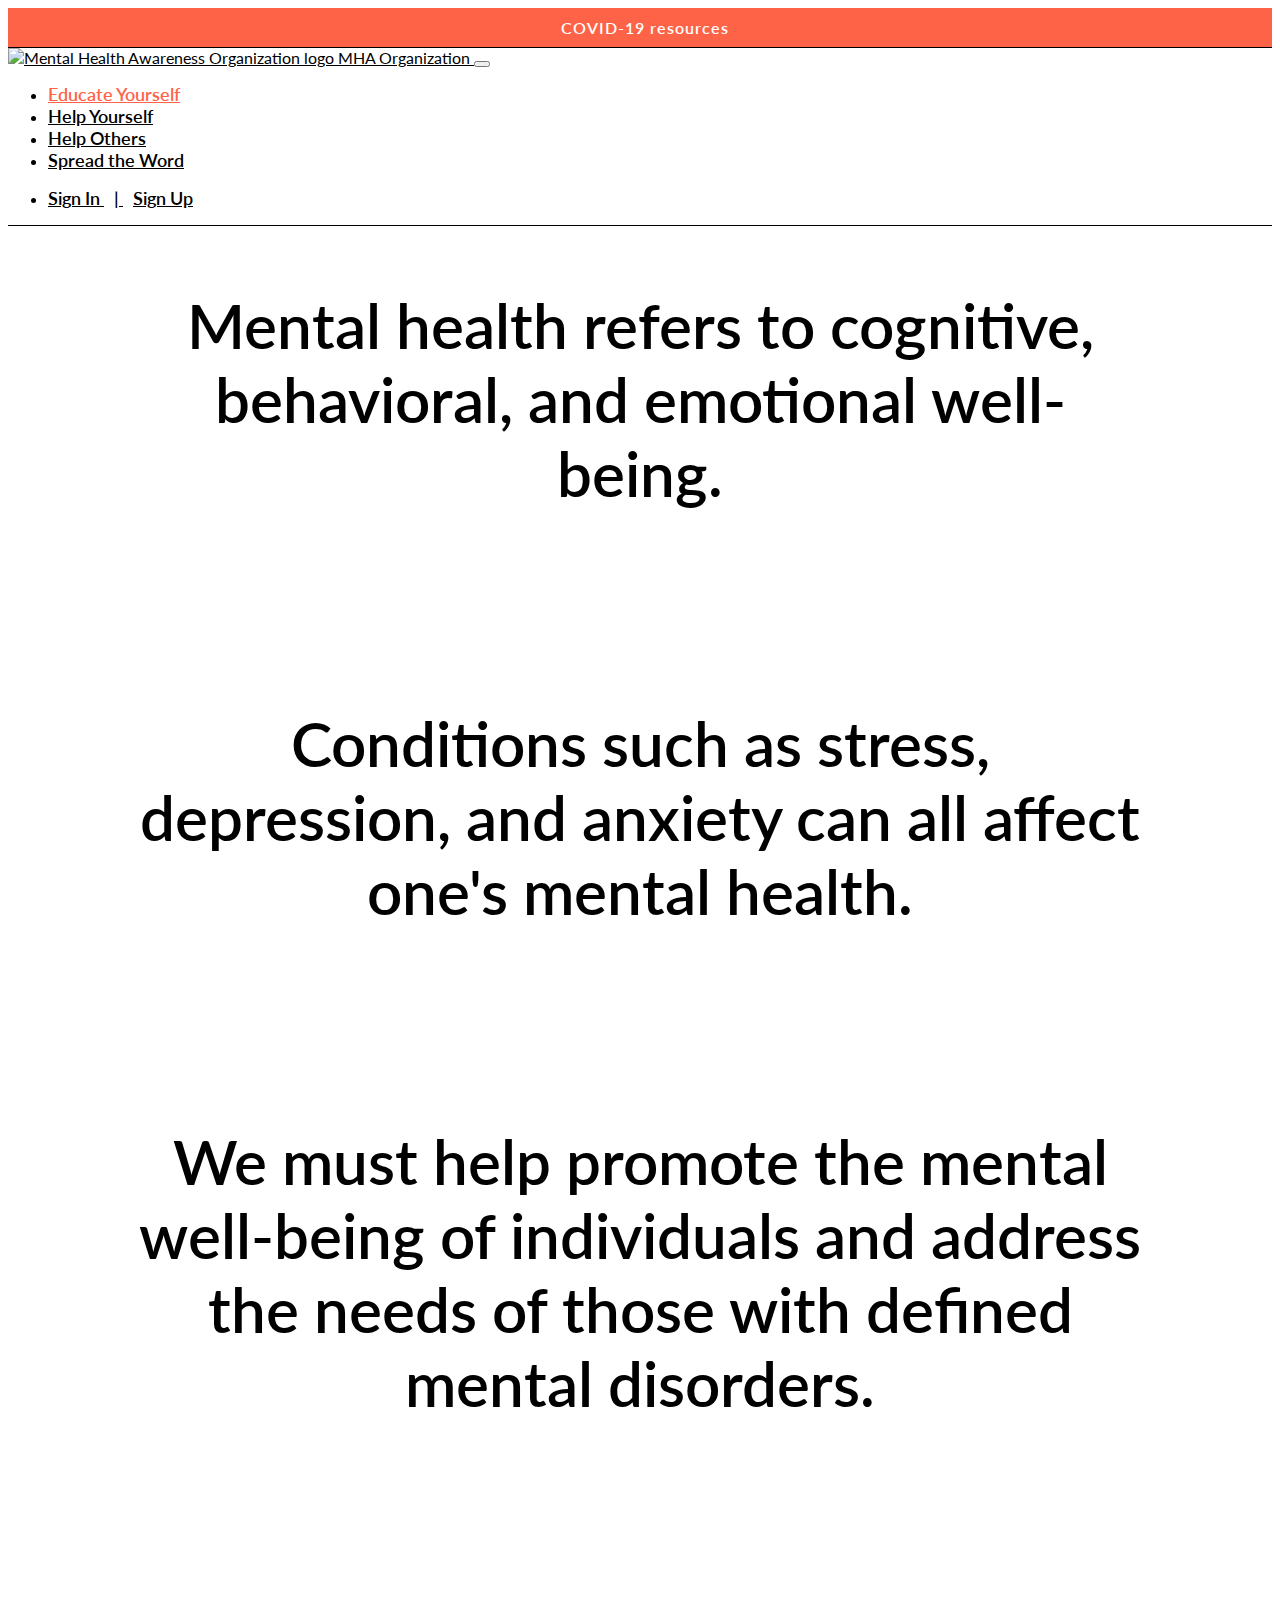
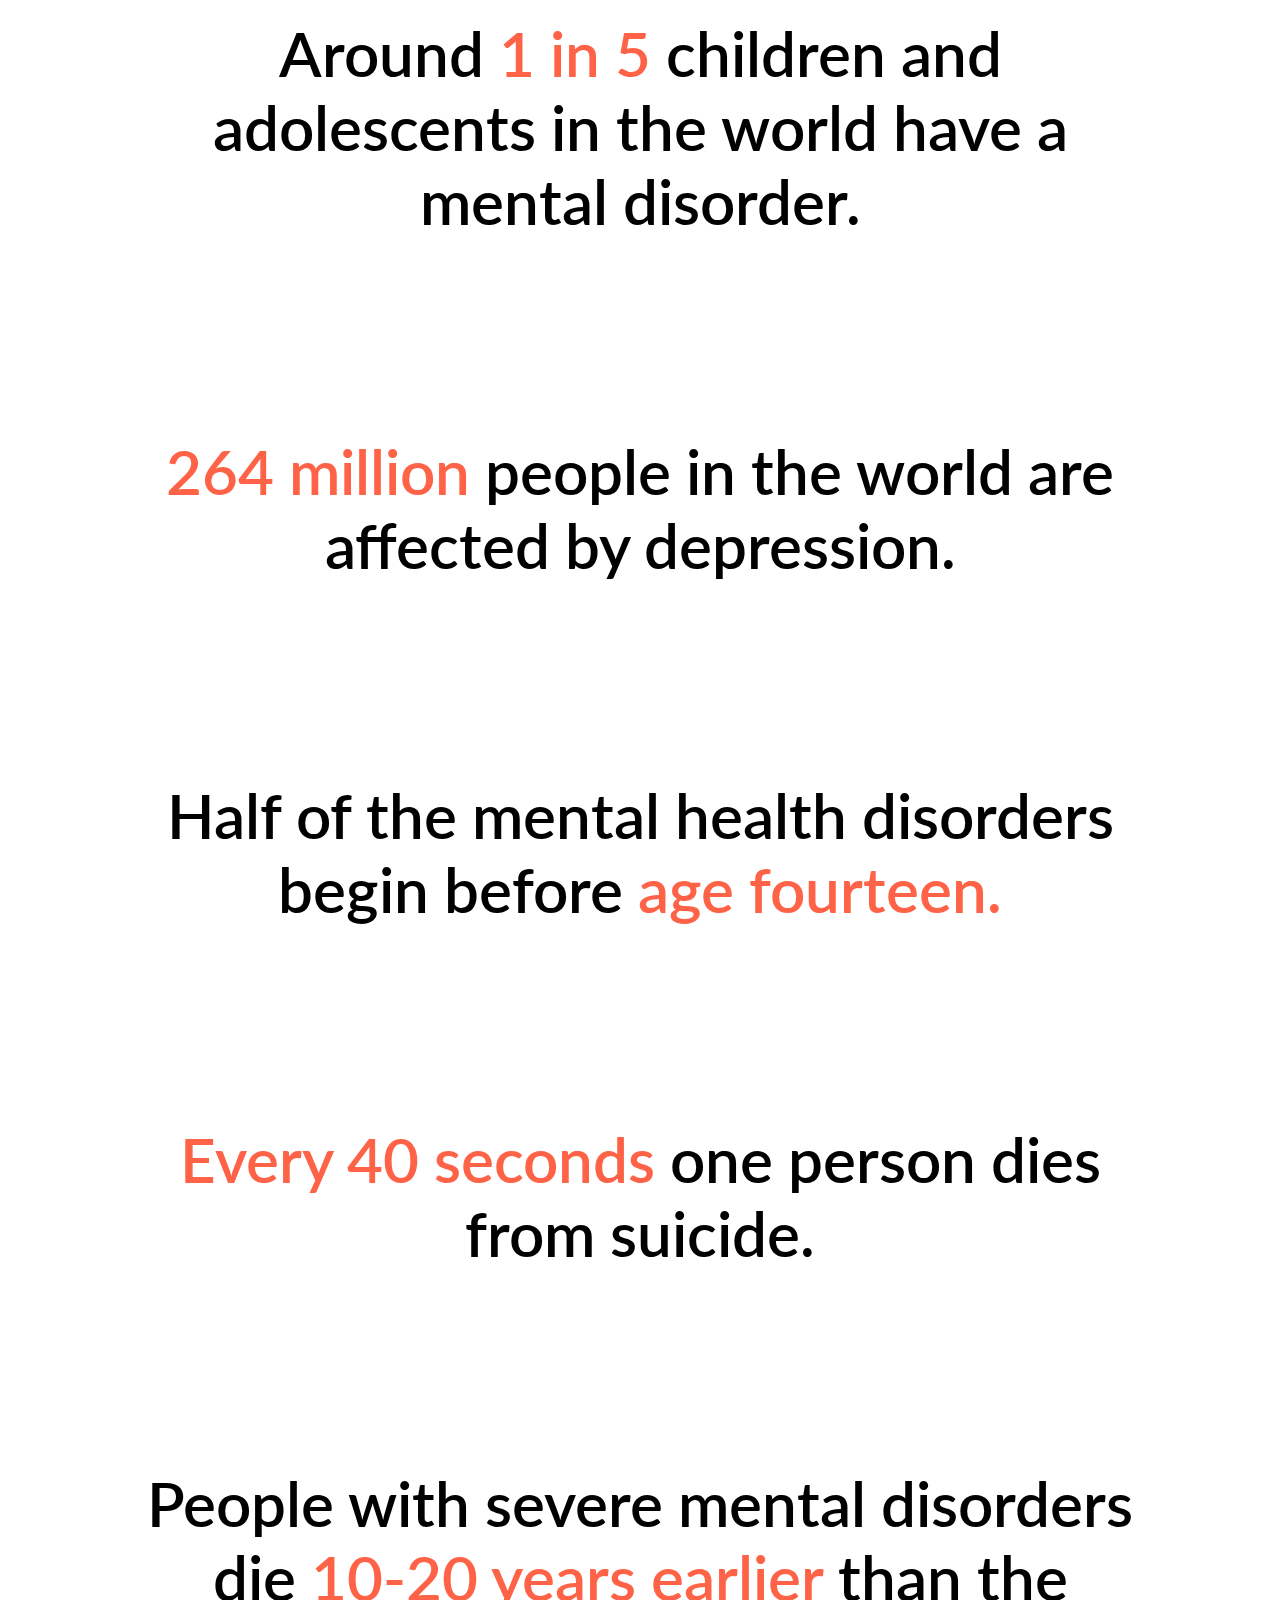
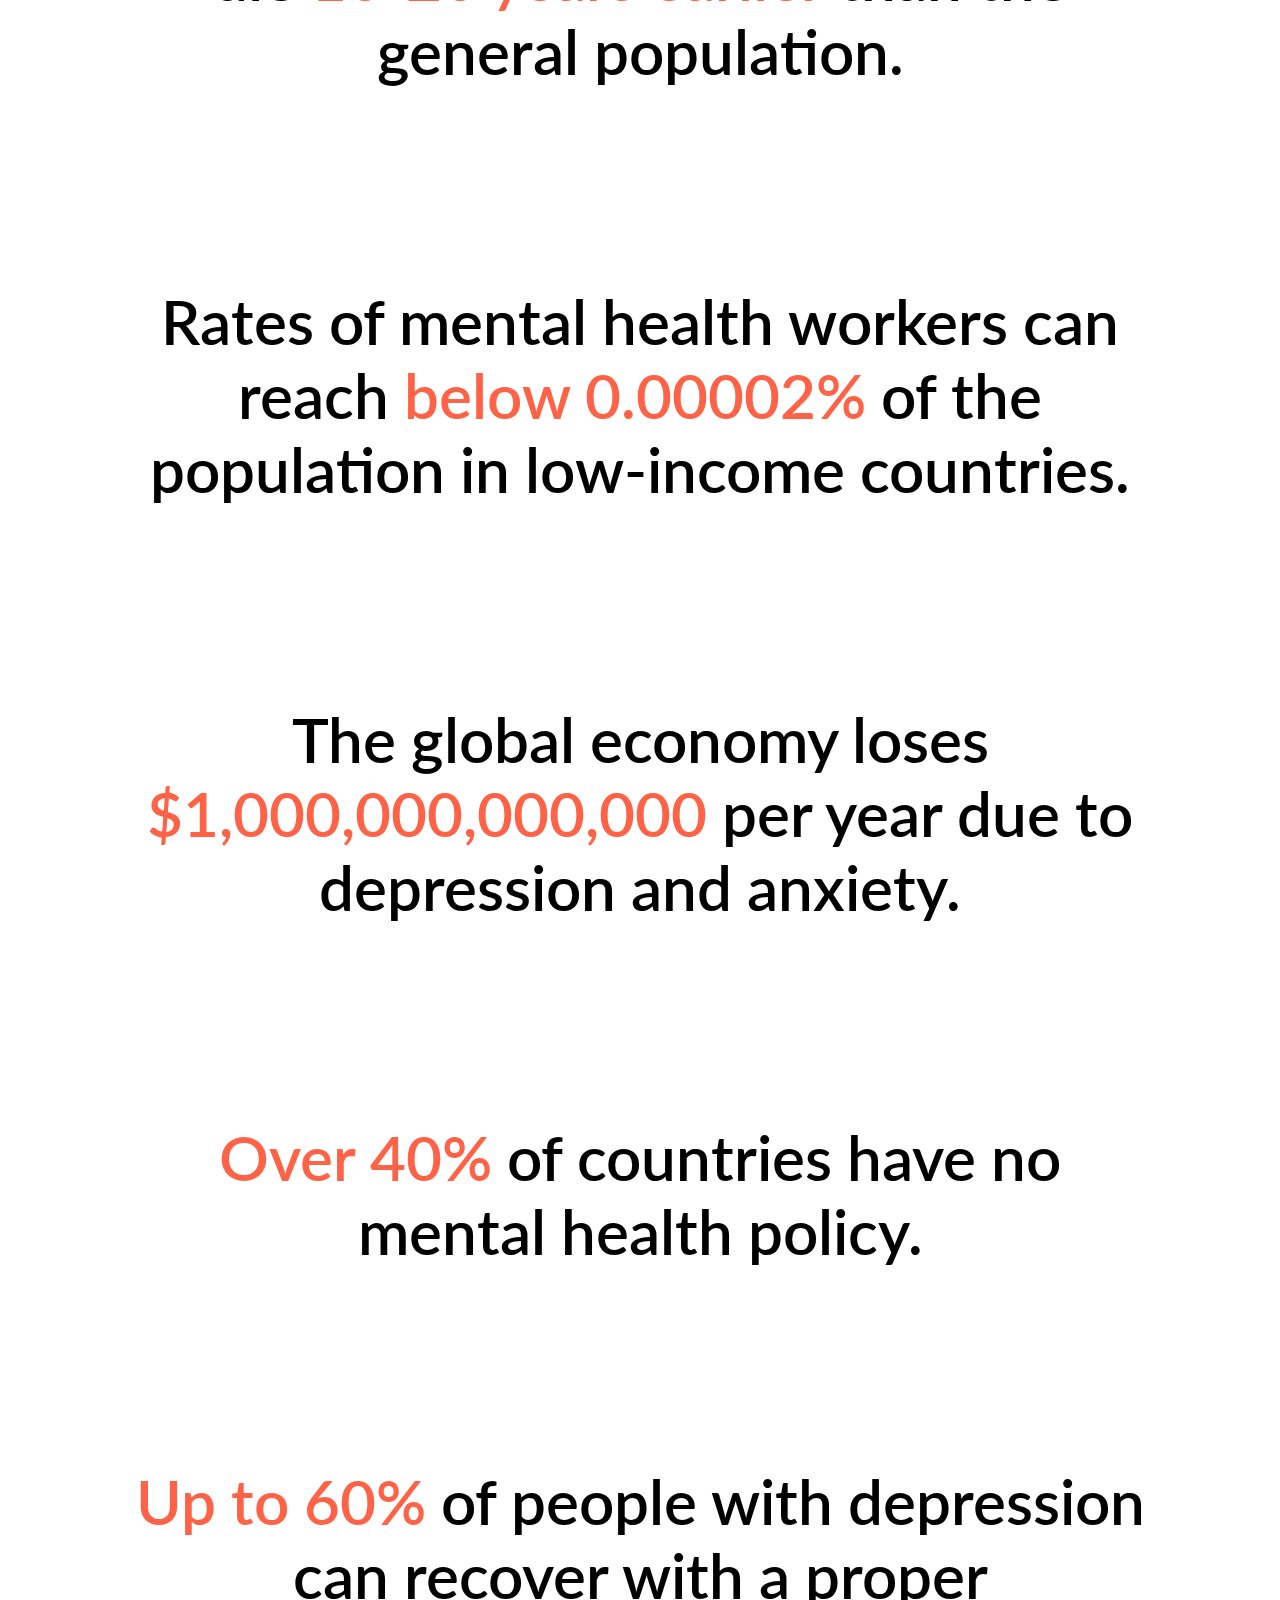
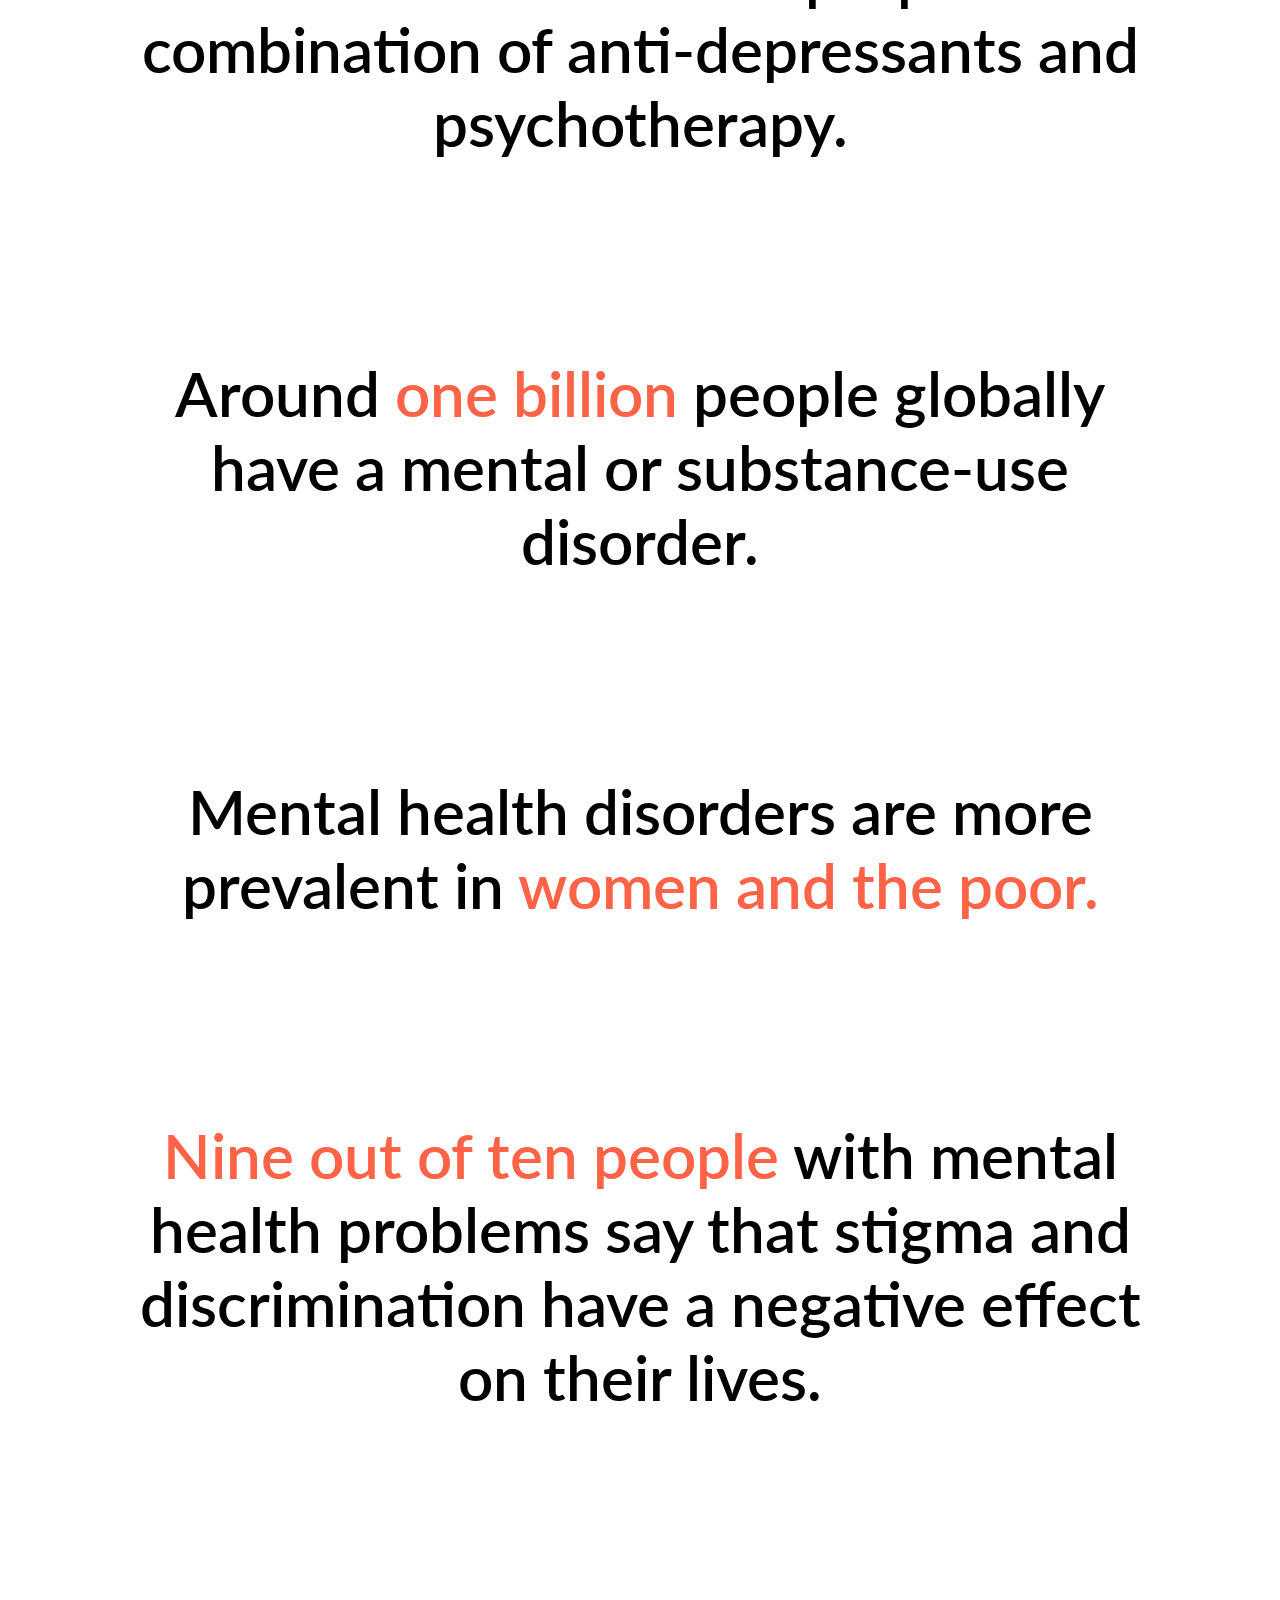
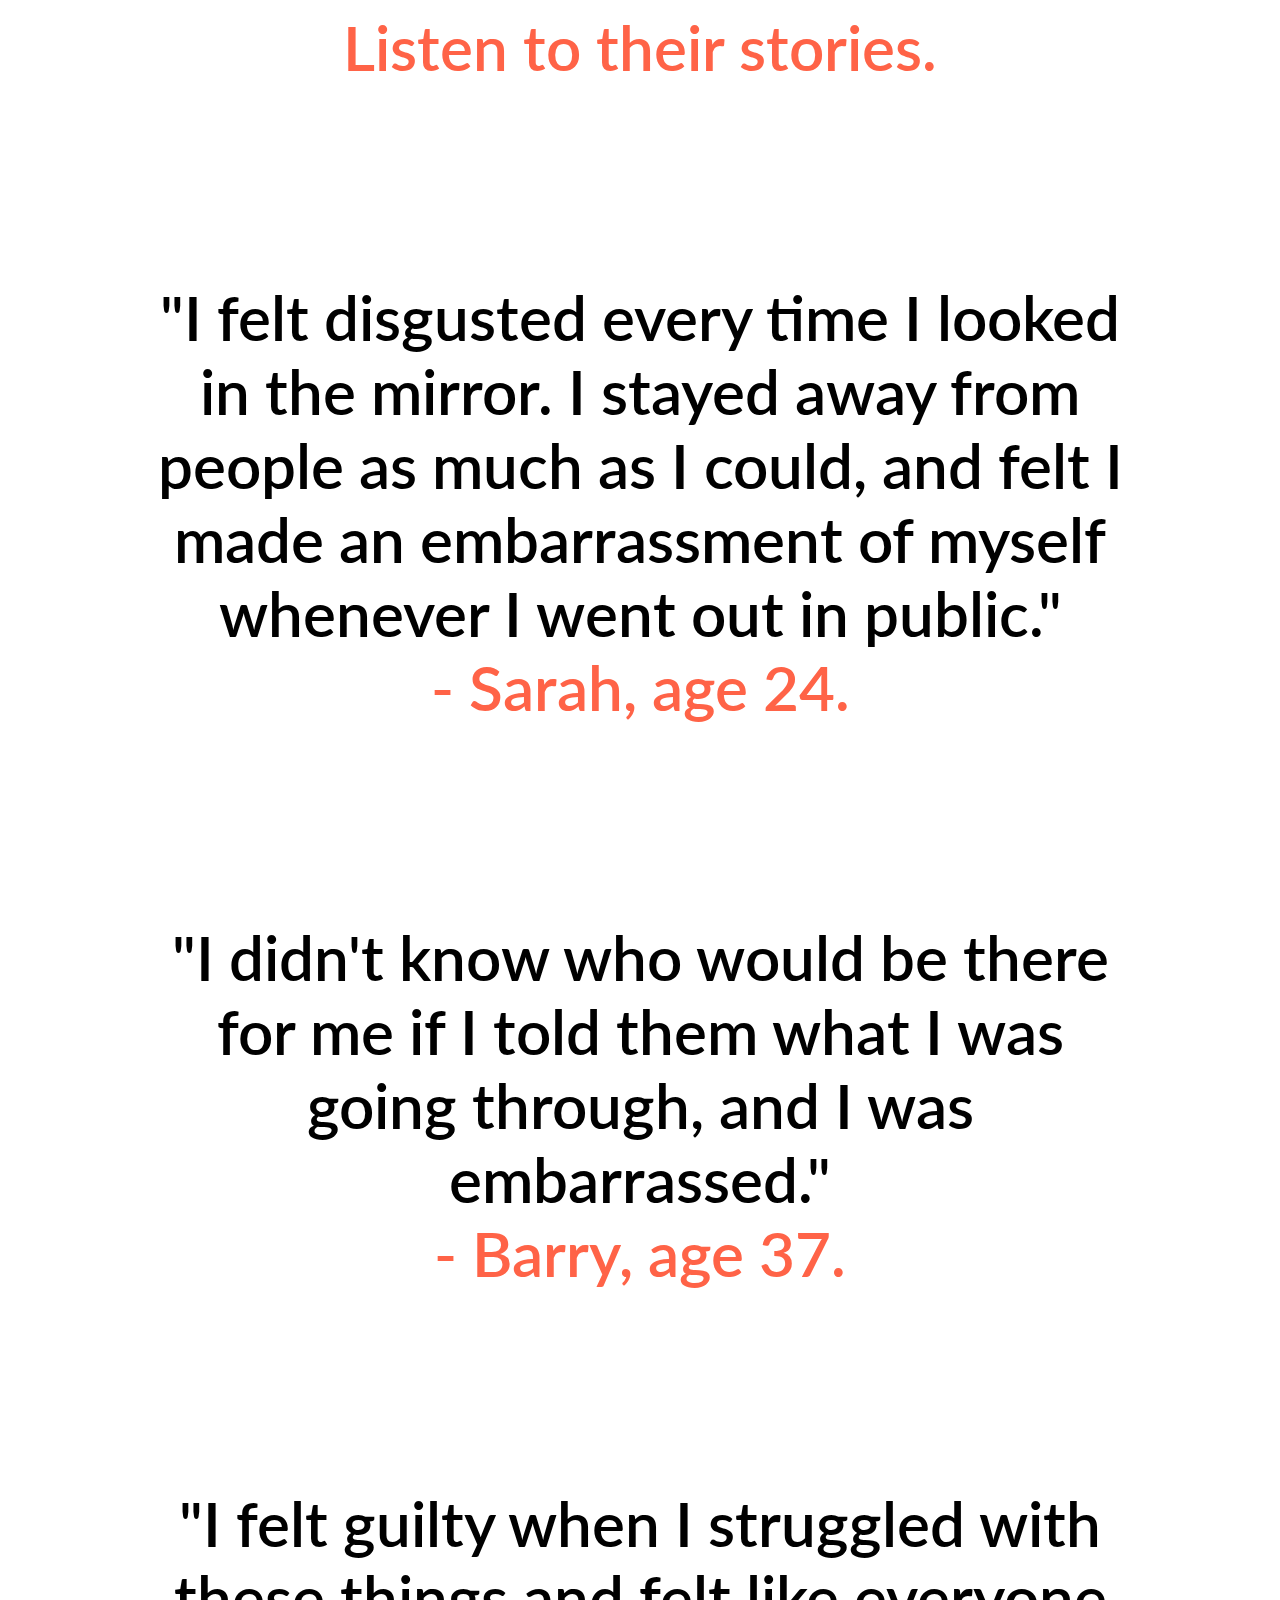
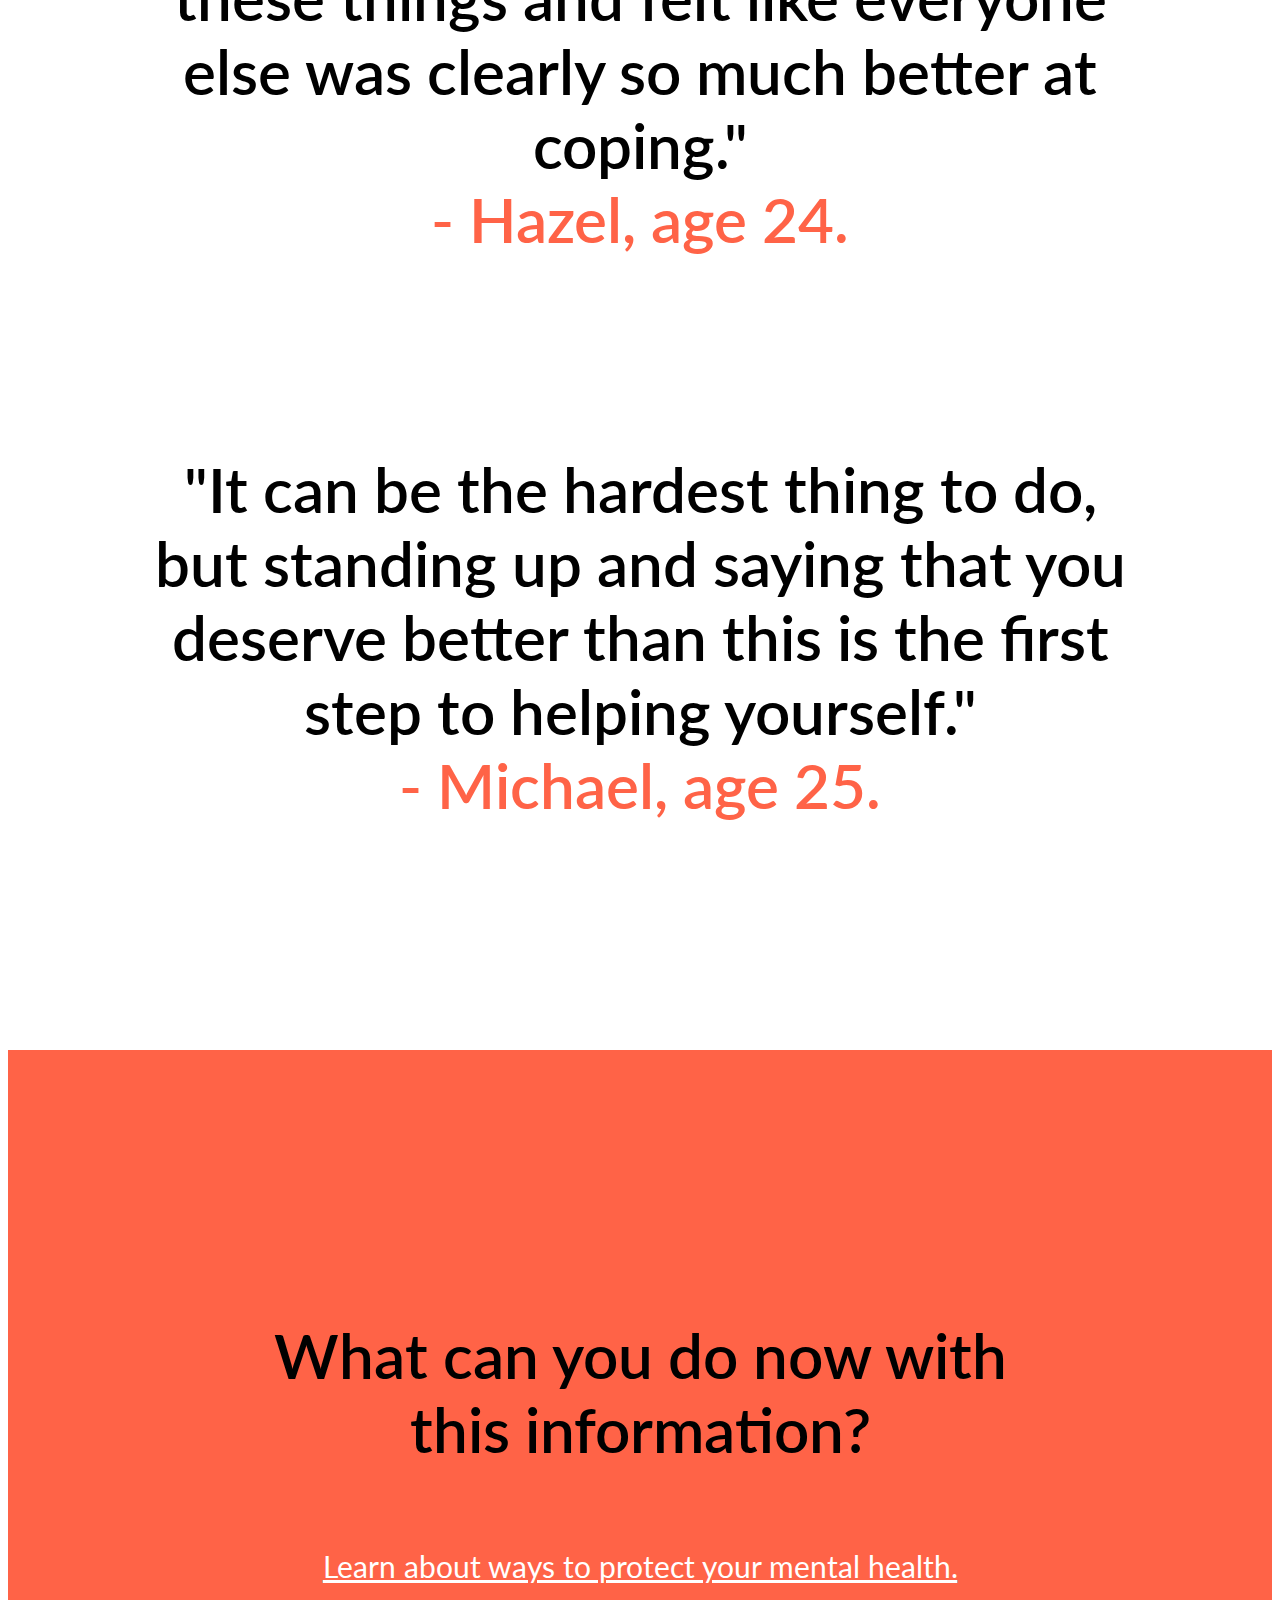
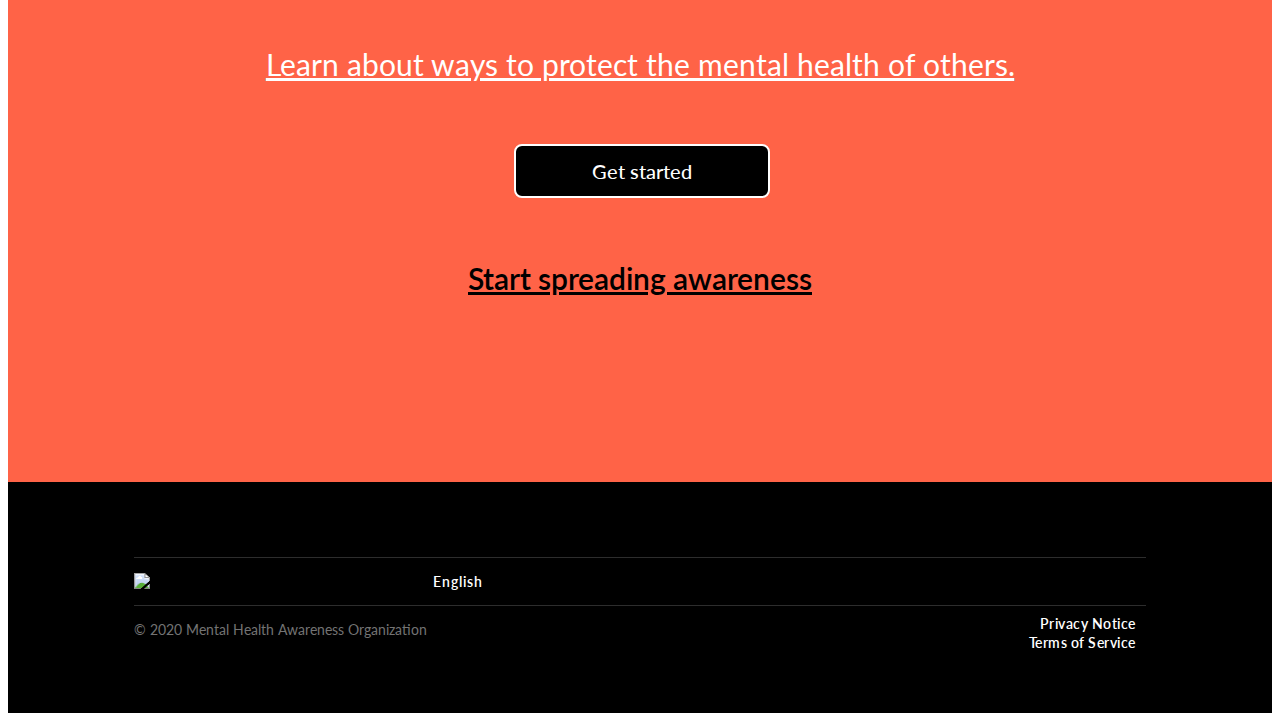
==== educate-yourself.html @ a2188a65 "make the links more recognizable on all .html pages" ====
<!DOCTYPE html>
<html lang="en">
<head>
    <meta charset="UTF-8">
    <meta name="description" content="The Mental Health Awareness Organization (MHA Org) helps spread awareness and shed light to different mental health problems, the various ways to cope with them, how to help others who might be struggling, and how to spread awareness yourself.">
    <meta name="keywords" content="Mental, Health, Awareness, Help, Depression, Anxiety, PTSD">
    <meta name="author" content="Madyar Kozhakhmetov">
    <meta name="viewport" content="width=device-width, initial-scale=1.0">
    <!-- FontAwesome link below -->
    <script src="https://use.fontawesome.com/5d5a7b196b.js"></script>
    <!-- Google Fonts link below -->
    <link rel="preconnect" href="https://fonts.gstatic.com">
    <link href="https://fonts.googleapis.com/css2?family=Lato:ital,wght@0,100;0,300;0,400;0,700;0,900;1,100;1,300;1,400;1,700;1,900&display=swap" rel="stylesheet"> 
    <!-- Bootstrap link below -->
    <link rel="stylesheet" href="https://cdn.jsdelivr.net/npm/bootstrap@4.5.3/dist/css/bootstrap.min.css" integrity="sha384-TX8t27EcRE3e/ihU7zmQxVncDAy5uIKz4rEkgIXeMed4M0jlfIDPvg6uqKI2xXr2" crossorigin="anonymous">
    <!-- CSS link below -->
    <link rel="stylesheet" href="assets/css/style.css">
    <!-- Favicon link below -->
    <link rel="shortcut icon" href="assets/favicon/favicon.ico" type="image/x-icon">
    <title>MHA Educate Yourself</title>
    <style> /* Styles that would not work in the external CSS but would on the internal CSS */
        nav {
            border-bottom: 1px solid #000000;
        }
        .mha-nav {
            color: #000000 !important;
            font-weight: 600 !important;
            font-family: 'Lato', sans-serif !important;
            font-size: 18px !important;
        }
        .mha-nav:hover, .mha-nav:hover span {
            color: #FF6347 !important;
        } 

        .mha-active {
            color: #FF6347 !important;
        }

        a.mha-active:hover {
            color: #FF4500 !important;
        }
        
        #mha-navbar-right-space {
            padding-left: 10px !important;
            padding-right: 10px !important;
        }
        .mha-link {
            text-decoration: none !important;
        }
    </style>
</head>
<body>
    <header>
        <aside>
            <div id="covid-19-awareness">
                <a href="https://www.who.int/emergencies/diseases/novel-coronavirus-2019" target="_blank" class="mha-link">
                <i class="fa fa-info-circle"></i>COVID-19 resources</a>
            </div>
        </aside>
        <nav class="navbar navbar-expand-lg my-0 navbar-light"> <!-- navbar uses bootstrap code -->
        <div class="container-fluid"> 
            <a class="navbar-brand" href="index.html">
                <img src="assets/images/hugging.png" width="33" height="33" class="d-inline-block align-top" alt="Mental Health Awareness Organization logo" loading="lazy">
                MHA Organization
            </a>
            <button class="navbar-toggler" type="button" data-toggle="collapse" data-target="#navbarToggler" aria-controls="navbarToggler" aria-expanded="false" aria-label="Toggle navigation">
                <span class="navbar-toggler-icon"></span>
            </button>
            <div class="collapse navbar-collapse" id="navbarToggler">
                <ul class="nav navbar-nav mx-auto">
                    <li><a class="nav-link mha-nav active mha-active" href="educate-yourself.html">Educate Yourself</a></li>
                    <li><a class="nav-link mha-nav" href="help-yourself.html">Help Yourself</a></li>
                    <li><a class="nav-link mha-nav" href="help-others.html">Help Others</a></li>
                    <li><a class="nav-link mha-nav" href="spread-the-word.html">Spread the Word</a></li> 
                </ul>
                <ul class="nav navbar-nav navbar-right">
                    <li><a class="nav-link mha-nav" href="sign-in.html">Sign In <span id="mha-navbar-right-space"> | </span> Sign Up</a></li>
                </ul>
            </div>
        </div>
        </nav>
    </header>
    
    <section class="educate-yourself-statistics">
        <div class="statistics">
            <div>Mental health refers to cognitive, behavioral, and emotional well-being.</div>
            <div>Conditions such as stress, depression, and anxiety can all affect one's mental health.</div>
            <div>We must help promote the mental well-being of individuals and address the needs of those with defined mental disorders.</div>
            <div>Around <span>1 in 5</span> children and adolescents in the world have a mental disorder.</div>
            <div><span>264 million</span> people in the world are affected by depression.</div>
            <div>Half of the mental health disorders begin before <span>age fourteen.</span></div>
            <div><span>Every 40 seconds</span> one person dies from suicide.</div>
            <div>People with severe mental disorders die <span>10-20 years earlier</span> than the general population.</div>
            <div>Rates of mental health workers can reach <span>below 0.00002%</span> of the population in low-income countries.</div>
            <div>The global economy loses <span>$1,000,000,000,000</span> per year due to depression and anxiety.</div>
            <div><span>Over 40%</span> of countries have no mental health policy.</div>
            <div><span>Up to 60%</span> of people with depression can recover with a proper combination of anti-depressants and psychotherapy.</div>
            <div>Around <span>one billion</span> people globally have a mental or substance-use disorder.</div>
            <div>Mental health disorders are more prevalent in <span>women and the poor.</span></div>
            <div><span>Nine out of ten people</span> with mental health problems say that stigma and discrimination have a negative effect on their lives.</div>
            <div id="stories"><span>Listen to their stories.</span></div> <!-- the id is used to link viewers from the index.html section to this section of the page -->
            <div>"I felt disgusted every time I looked in the mirror. I stayed away from people as much as I could, and felt I made an embarrassment of myself whenever I went out in public."<br><span>- Sarah, age 24.</span></div>
            <div>"I didn't know who would be there for me if I told them what I was going through, and I was embarrassed."<br><span>- Barry, age 37.</span></div>
            <div>"I felt guilty when I struggled with these things and felt like everyone else was clearly so much better at coping."<br><span>- Hazel, age 24.</span></div>
            <div>"It can be the hardest thing to do, but standing up and saying that you deserve better than this is the first step to helping yourself."<br><span>- Michael, age 25.</span></div>
        </div>
    </section>

    <section class="educate-yourself-call-to-action">
        <div class="textual-info">
            <h1>What can you do now with this information?</h1>
            <a href="help-yourself.html"><p>Learn about ways to protect your mental health.</p></a>
            <a href="help-others.html"><p>Learn about ways to protect the mental health of others.</p></a>
        </div>
        <div class="mha-get-started">
            <a href="sign-up.html"><div class="get-started-button">Get started</div></a>
            <a href="spread-the-word.html" class="start-spreading-awareness">Start spreading awareness</a>
        </div>
    </section>

    <footer>
        <div class="black-background"></div>
        <div class="top-footer">
            <div class="top-left">
                <img src="assets/images/us-flag.png" id="flag" alt="Flag of the United States of America.">
                English
            </div>
            <div class="top-right">
                <a href="https://twitter.com/" target="_blank"><i class="fa fa-twitter"></i></a>
                <a href="https://www.facebook.com/" target="_blank"><i class="fa fa-facebook-f"></i></a>
                <a href="https://www.instagram.com/" target="_blank"><i class="fa fa-instagram"></i></a>
            </div>
        </div>
        <div class="bottom-footer">
            <div class="bottom-left">
                © 2020 Mental Health Awareness Organization
            </div>
            <div class="bottom-right">
                <span>Privacy Notice</span><br>
                <span>Terms of Service</span>
            </div>
        </div>
    </footer>

    <!-- Bootstrap Javascript bundle -->
    <script src="https://code.jquery.com/jquery-3.5.1.slim.min.js" integrity="sha384-DfXdz2htPH0lsSSs5nCTpuj/zy4C+OGpamoFVy38MVBnE+IbbVYUew+OrCXaRkfj" crossorigin="anonymous"></script>
    <script src="https://cdn.jsdelivr.net/npm/bootstrap@4.5.3/dist/js/bootstrap.bundle.min.js" integrity="sha384-ho+j7jyWK8fNQe+A12Hb8AhRq26LrZ/JpcUGGOn+Y7RsweNrtN/tE3MoK7ZeZDyx" crossorigin="anonymous"></script>
</body>
</html>
---- assets/css/style.css ----
/* All pages */
* {
    color: 	#000000;
    font-family: 'Lato', sans-serif;
}

#covid-19-awareness, #covid-19-awareness a, .fa-info-circle {
    background-color: #FF6347;
    color: white;
    text-align: center;
    font-weight: 600;
    letter-spacing: 1px;
}

.fa-info-circle {
    margin-right: 10px; /* to ensure space for aesthetics */
}

#covid-19-awareness {
    position: relative;
    padding-top: 10px;
    padding-bottom: 10px;
    border-bottom: 1px solid #000000;
}

.mha-get-started {
    margin-top: 62px;
    text-align: center;
    margin-bottom: 40px; 
}

.get-started-button {
    font-size: 20px;
    font-weight: 500;
    color: #ffffff;
    background-color: #FF6347;
    border: 1px solid #000000;
    border-radius: 8px;
    width: 100%;
    padding: 13px 0px; /* chosen by guess-work, not purely consistent with other numbers */
    margin-left: auto;
    margin-right: auto;
    margin-bottom: 40px;
}

.get-started-button:hover {
    background-color: #FF4500;
    font-weight: 500;
}

.mha-get-started a:first-child {
    width: 20%;
    display: block;
    margin-left: auto;
    margin-right: auto;
}

.mha-get-started a:hover {
    text-decoration: none;
    color: #FF6347;
}

.start-spreading-awareness {
    color: #FF6347;
    font-size: 24px; /* bigger size than the call out to grasp the viewer's attention */
    font-weight: 500;
}

.full-size-image {
    width: 100%;
    height: auto;
    top: 0;
    left: 0;
}

.mha-heading {
    font-size: 32px;
    font-weight: 600;
    padding-bottom: 20px;
}

.mha-paragraph {
    font-size: 20px;
    font-weight: 400;
    padding-bottom: 20px;
}

.black-background { 
    height: 75px;
    background-color: #000000;
    width: 100%;
}

footer {
    background-color: #000000;
}

footer div {
    background-color: #000000;
    color: #ffffff;
}

.top-footer, .bottom-footer {
    width: 80%;
    margin-left: auto;
    margin-right: auto;
    background-color: #000000;
}

.top-footer {
    padding-top: 15px;
    border-top: 1px solid rgba(128,128,128,0.35);
    border-bottom: 1px solid rgba(128,128,128,0.35);
    padding-bottom: 15px;
}

.bottom-footer {
    padding-top: 15px;
    padding-bottom: 75px;
}

.top-left .bottom-left {
    background-color: #000000;
    float: left;
}

.top-right, .bottom-right {
    background-color: #000000;
    float: right;
}

#flag {
    background-color: #000000;
    width: 40px;
    height: 40px;
    margin-right: 20px;
}

.top-left {
    background-color: #000000;
    font-size: 14px;
    font-weight: 600;
    letter-spacing: 1px;
}

.top-right {
    margin-top: -30px; /* adjusts the social media icons to be of correct y-position */
    background-color: #000000;
}

.top-right i {
    margin-right: 10px; /* done for aesthetic purposes */
    margin-left: 10px;
    background-color: #000000;
    font-size: 20px;
    color: #ffffff;
}

.bottom-left {
    background-color: #000000;
    color: #737373;
    font-size: 14px;
}

.bottom-right {
    background-color: #000000;
    text-align: right;
    margin-right: 10px;
    margin-top: -25px;
    letter-spacing: 0.5px;
}

.bottom-right span {
    color: #ffffff;
    text-align: right;
    font-size: 14px;
    font-weight: 600;
}

/* Extra small devices (phones) */
@media only screen and (max-width:717px) {
    .black-background {
        height: 50px;
    }
    .bottom-footer {
        padding-bottom: 30px;
    }
    .top-left, .bottom-left, .bottom-right span {
        font-size: 10px;
    }
    .top-right i {
        font-size: 14px;
    }
    .bottom-left, .bottom-right {
        float: none;
        text-align: center;
        margin-right: auto;
        margin-left: auto;
        display: block;
    }
    .bottom-left {
        margin-top: 15px;
    }
    .bottom-right {
        margin-top: 15px;
    }
}

/* Small devices (Tablets and landscape phones) */
@media only screen and (min-width:718px) and (max-width:992px) {
    .black-background {
        height: 50px; /* smaller height as the device is smaller */
    }
    .bottom-footer {
        padding-top: 20px; /* more seperation for aesthetic purposes */
    }
    .top-left, .bottom-left, .bottom-right span {
        font-size: 12px;
    }
    .top-right i {
        font-size: 16px;
    }
}

/* Large devices (Large desktops and laptops) */
@media only screen and (min-width: 1824px) {
    .top-footer, .bottom-footer {
        width: 75%; /* ensures that the footer elements are not too far apart */
    }
}

/* Home page */
.hero-text {
    font-size: 62px;
    margin-top: 62px;
    margin-bottom: 28px;
    text-align: center;
    font-weight: 600;
    text-decoration: none; /* needed to remove text decoration since they are links */
}

.hero-text div {
    margin-bottom: 40px;
}

.mha-hero-underline {
    border-bottom: 3px solid #000000;
}

.hero-text a {
    color: #000000;
}

.hero-text a:hover {
    color: #FF6347;
    text-decoration: none;
}

.hero-image-home {
    margin-top: 124px;
}

.hero-image {
    margin-left: auto;
    margin-right: auto;
    text-align: center;
    background: linear-gradient(#ffffff 50%, #030303 50%)
}

.hero-image img { 
    width: 85%;
    height: auto;
    border-radius: 5%;
    border: 1px solid #ffffff;
    /* specifications found in https://css-tricks.com/perfect-full-page-background-image/ but had to be altered 
    since the hero image is not a background image */
}

.content {
    padding-top: 50px;
    background-color: #030303;
    text-align: center;
}

.content h1, #message-summary {
    padding-top: 30px;
    margin-bottom: 30px;
    color: #ffffff;
    background-color: #030303;
}

.content h1 {
    font-size: 50px;
    padding-left: 50px;
    padding-right: 50px;
}

#message-summary {
    font-size: 26px;
    width: 70%;
    margin-left: auto;
    margin-right: auto;
}

#callout-hero-image {
    font-size: 30px;
    font-weight: 600;
    margin-left: auto;
    margin-right: auto;
    background-color: #030303;
    color: #FF6347;
    padding-bottom: 96px;
    margin-bottom: 128px;
}

.content a:hover {
    text-decoration: none;
}

.depression-home, .anxiety-home, .ptsd-home {
    width: 70%;
    margin-left: auto;
    margin-right: auto;
    overflow: hidden;
}

.depression-home, .anxiety-home {
    padding-bottom: 150px;
}

.depression-image, .anxiety-image, .ptsd-image {
    max-width: 50%;
    position: relative;
}

.depression-image, .ptsd-image { /* different than the anxiety section for aesthetic purposes */
    float: left;
}

.anxiety-image {
    float: right;
    padding-left: 80px;
}

#depressed-man, #anxious-woman, #woman-with-PTSD {
    width: 100%;
    position: relative;
    border-radius: 2%;
    border: 4px solid #FF6347;
}

.depression-text, .anxiety-text, .ptsd-text {
    max-width: 50%;
}

.depression-text, .ptsd-text {
    padding-left: 80px;
    float: right;
}

.anxiety-text {
    padding-left: 10px;
    padding-top: 20px;
    float: left;
}

.depression-text h1, .anxiety-text h1, .ptsd-text h1 {
    text-align: left;
    font-weight: 600;
    font-size: 28px;
    padding-right: 40px;
    padding-bottom: 30px;
}

.depression-text>p, .anxiety-text>p, .ptsd-text>p {
    text-align: left;
    font-size: 20px;
    font-weight: 400;
    padding-right: 80px;
    padding-bottom: 30px;
    color: #000000;
}

.depression-text a, .anxiety-text a, .ptsd-text a {
    text-align: left;
    font-size: 20px;
    font-weight: 600;
    padding-right: 80px;
    padding-bottom: 30px;
}

.depression-text a p, .anxiety-text a p, .ptsd-text a p {
    color: #FF6347;
}

.depression-text a:hover, .anxiety-text a:hover, .ptsd-text a:hover {
    text-decoration: none;
}

.mental-health-awareness-newsletter-home {
    margin-top: 128px;
    background-color: #E5EBED;
}

.newsletter-callout {
    background-color: #E5EBED;
    padding-top: 64px;
    text-align: center;
    margin-left: auto;
    margin-right: auto;
    width: 100%;
    padding-bottom: 64px;
}

.newsletter-callout h1, .newsletter-callout p {
    background-color: #E5EBED;
    width: 65%;
    margin-left: auto;
    margin-right: auto;
}

.newsletter-callout h1 {
    font-size: 28px;
    padding: 0 0 14px;
    font-weight: 600;
}

.newsletter-callout p {
    font-size: 20px;
    padding-bottom: 10px; 
    width: 62%;
}

.newsletter-form {
    background-color: #E5EBED;
    padding-bottom: 64px;
}

.newsletter-form form {
    background-color: #E5EBED;
    padding-bottom: 30px;
    width: 60%;
    margin-left: auto;
    margin-right: auto;
}

.newsletter-form form input[type=email] {
    background-color: #ffffff;
    text-align: left;
    width: 75%;
    padding: 10px 20px;
    font-size: 16px;
    border: 2px solid #000000;
    border-radius: 2%;
}

textarea:focus, input:focus{  /* removes the blue border that appears when the email input is selected  */
    outline: none;
} 

.newsletter-form form input[type=submit] {
    font-size: 16px;
    background-color: #FF6347;
    color: #ffffff;
    font-weight: 500;
    float: right;
    padding: 10px 20px;
    height: 50px;
    border: 1px solid #000000;
    border-radius: 8px;
}

.newsletter-form form input[type=submit]:hover {
    background-color: #FF4500;
}

.mental-health-awareness-community-home {
    background-color: #ffffff;
    padding-top: 64px;
}

.community-callout-text {
    color: #000000;
    margin-left: auto;
    margin-right: auto;
    text-align: center;
    width: 70%;
}

.community-callout-text .mha-heading {
    padding-bottom: 40px;
}

.community-callout-text .mha-get-started a:first-child {
    width: 28.6%;
}

.mental-health-emergency {
    background-color: #E5EBED;
    padding-top: 64px;
    padding-bottom: 400px;
}

.mental-health-emergency>h1 {
    background-color: #E5EBED;
    font-size: 32px;
    text-align: center;
    color: #000000;
    margin-left: auto;
    margin-right: auto;
    font-weight: 600;
    padding-bottom: 50px;
}

.call-emergency, .support-center {
    width: 40%;
    border: 1px solid #000000;
    background-color: #ffffff;
}

.call-emergency {
    margin-left: 50px;
    float: left;
}

.support-center {
    margin-right: 50px;
    float: right;
}

.call-emergency h1, .support-center h1 {
    font-size: 20px;
    font-weight: 600;
    text-align: center;
    padding: 20px;
}

.call-emergency>p, .support-center>p {
    font-size: 20px;
    font-weight: 400;
    text-align: center;
    padding: 20px;
    height: 150px; /* height had to be fixed so that the two side-by-side div elements appear to have equal height */
    overflow: hidden;
} 

.call-emergency a p, .support-center a p {
    font-size: 20px;
    font-weight: 600;
    text-align: center;
    padding: 20px;
    color: #FF6347;
}

.call-emergency a:hover, .support-center a:hover {
    color: #FF6347;
    text-decoration: none;
}

/* Extra small devices (phones) */
@media only screen and (max-width:717px) {
    .hero-text {
        font-size: 38px;
    }
    .mha-get-started a:first-child {
        width: 40%;
    }
    .content h1 {
        font-size: 32px;
        padding-left: 16px;
        padding-right: 16px;
    }
    #message-summary {
        font-size: 20px;
    }
    #callout-hero-image {
        font-size: 24px;
        margin-bottom: 62px;
    }
    .depression-home, .anxiety-home, .ptsd-home {
        padding-left: 10px;
        padding-right: 10px;
        width: 100%;
    }
    .depression-home, .anxiety-home {
        padding-bottom: 100px;
    }
    .ptsd-home {
        padding-bottom: 32px;
    }
    .depression-image, .anxiety-image, .ptsd-image {
        max-width: 90%;
        text-align: center;
        margin-left: auto;
        margin-right: auto;
        float: none;
    }
    .anxiety-image {
        padding-left: 0px;
    }
    .depression-text, .anxiety-text, .ptsd-text {
        max-width: 100%;
        float: none;
        padding-left: 30px;
        padding-right: 0px;
        padding-top: 0px;
    }
    .depression-text h1, .anxiety-text h1, .ptsd-text h1 {
        text-align: left;
        font-size: 22px;
        padding-top: 30px;
        padding-left: 0px;
        padding-right: 0px;
        width: 80%;
    }
    .depression-text>p, .anxiety-text>p, .ptsd-text>p {
        text-align: left;
        font-size: 16px;
        padding-left: 0px;
        padding-right: 0px;
        width: 80%;
    }
    .depression-text a, .anxiety-text a, .ptsd-text a {
        text-align: left;
        font-size: 16px;
        padding-left: 0px;
        padding-right: 0px;
    }
    .mental-health-awareness-newsletter-home {
        margin-top: 0px;
    }
    .newsletter-callout {
        padding-bottom: 30px;
    }
    .newsletter-callout h1 {
        font-size: 22px;
        width: 75%;
    }
    .newsletter-callout p {
        font-size: 16px;
        width: 80%;
    }
    .newsletter-form {
        padding-bottom: 30px;
    }
    .newsletter-form form {
        width: 100%;
        text-align: center;
    }
    .newsletter-form form input[type=email] {
        margin-left: auto;
        margin-right: auto;
        font-size: 14px;
    }
    .newsletter-form form input[type=submit] {
        float: none;
        margin-top: 40px;
        font-size: 14px;
    }
    .community-callout-text {
        width: 85%;
    }
    .community-callout-text .mha-heading {
        font-size: 22px;
        padding-bottom: 20px;
    }
    .community-callout-text .mha-paragraph {
        font-size: 16px;
        padding-bottom: 10px;
    }
    .community-callout-text .mha-get-started {
        margin-top: 30px;
        width: 100%;
    }
    .community-callout-text .mha-get-started a {
        width: 100%;
    }
    .community-callout-text .get-started-button {
        font-size: 16px;
    }
    .mental-health-emergency {
        padding-bottom: 50px;
    }
    .mental-health-emergency>h1 {
        font-size: 22px;
    }
    .call-emergency, .support-center {
        width: 75%;
        margin-left: auto;
        margin-right: auto;
        text-align: center;
        float: none;
    }
    .support-center {
        margin-top: 50px;
    }
    .call-emergency h1, .call-emergency>p, .call-emergency a p, .support-center h1, .support-center>p, .support-center a p {
        font-size: 16px;
        padding: 15px;
        height: auto;
    }
}

/* Small devices (Tablets and landscape phones) */
@media only screen and (min-width:718px) and (max-width:992px) {
    .hero-text {
        font-size: 50px;
        margin-top: 50px;
    }
    .mha-get-started {
        margin-bottom: 0px;
    }
    .mha-get-started a:first-child {
        width: 25%;
    }
    .hero-image-home {
        margin-top: 80px;
    }
    .content {
        padding-left: 75px;
        padding-right: 75px;
    }
    .content h1 {
        font-size: 40px;
    }
    #message-summary {
        font-size: 24px;
    }
    #callout-hero-image {
        padding-top: 20px;
        font-size: 26px;
    }
    .mental-health-more-information-home {
        margin-top: -40px;
    }
    .depression-home, .anxiety-home, .ptsd-home {
        padding-left: 10px;
        padding-right: 10px;
        padding-bottom: 80px;
        text-align: center;
        width: 100%;
    }
    .depression-image, .anxiety-image, .ptsd-image {
        max-width: 85%;
        text-align: center;
        margin-left: auto;
        margin-right: auto;
        float: none;
    }
    .anxiety-image {
        padding-left: 0px;
    }
    .depression-text, .anxiety-text, .ptsd-text {
        float: none;
        max-width: 900%;
        margin-left: auto;
        margin-right: auto;
        padding-left: 0px;
        padding-right: 0px;
        padding-top: 20px;
    }
    .depression-text h1, .anxiety-text h1, .ptsd-text h1 {
        text-align: center;
        font-size: 24px;
        padding-top: 30px;
        padding-bottom: 20px;
        padding-left: 0px;
        padding-right: 0px;
        width: 80%;
        margin-left: auto;
        margin-right: auto;
    }
    .depression-text>p, .anxiety-text>p, .ptsd-text>p {
        text-align: center;
        font-size: 20px;
        padding-bottom: 20px;
        padding-left: 0px;
        padding-right: 0px;
        width: 67%;
        margin-left: auto;
        margin-right: auto;
    }
    .depression-text a, .anxiety-text a, .ptsd-text a {
        text-align: center;
        font-size: 20px;
        padding-bottom: 20px;
        padding-left: 0px;
        padding-right: 0px;
        margin-left: auto;
        margin-right: auto;
    }
    .mental-health-awareness-newsletter-home {
        margin-top: 0px;
    }
    .newsletter-callout {
        padding-bottom: 10px;
    }
    .newsletter-callout h1 {
        font-size: 24px;
    }
    .newsletter-callout p {
        font-size: 18px;
    }
    .newsletter-form {
        padding-bottom: 30px;
    }
    .newsletter-form form {
        width: 100%;
        text-align: center;
    }
    .newsletter-form form input[type=email] {
        margin-left: auto;
        margin-right: auto;
        float: none;
        width: 70%;
        display: block;
    }
    .newsletter-form form input[type=submit] {
        float: none;
        margin-top: 40px;
        width: 20%;
    }
    .community-callout-text .mha-heading {
        padding-bottom: 22px;
        font-size: 24px;
    }
    .community-callout-text .mha-paragraph {
        padding-bottom: 10px;
        font-size: 18px;
    }
    .community-callout-text .mha-get-started {
        margin-top: 40px;
    }
    .community-callout-text .get-started-button {
        font-size: 18px;
    }
    .mental-health-emergency {
        padding-bottom: 375px;
    }
    .mental-health-emergency>h1 {
        font-size: 24px;
    }
    .call-emergency h1, .call-emergency>p, .call-emergency a p, .support-center h1, .support-center>p, .support-center a p {
        font-size: 18px;
        padding: 18px;
    }
}

/* Medium devices (Large tablets and small laptops) */
@media only screen and (min-width:993px) and (max-width:1310px) { 
    /* only use of this @media screen size to make the mental-health-more-information-home section of the home page look better aesthetically */
    .depression-home, .anxiety-home, .ptsd-home {
        width: 90%;
    }
}

/* Large devices (Large desktops and laptops) */
@media only screen and (min-width: 1824px) {
    .mha-get-started a:first-child {
        width: 10%;
    }
    .hero-image img {
        width: 50%; /* image appears to large for large desktops */
    }
    .content h1 { /* content is too wide and needs to be narrower */
        padding-left: 250px;
        padding-right: 250px;
    } 
    .depression-home, .anxiety-home, .ptsd-home {
        width: 50%;
    }
    .depression-home, .anxiety-home {
        padding-bottom: 200px;
    }
    .newsletter {
        width: 50%;
        margin-left: auto;
        margin-right: auto;
        padding-top: 50px;
        padding-bottom: 50px;
    }
    .hero-image-home-2 img {
        display: none; /* image appears to large for large desktops therefore it will be removed, set as a background, and cropped out */
    }
    /* idea taken from https://css-tricks.com/crop-top/ */
    .hero-image-home-2 { /* cropping the removed image and adding it back as a background for the div element */
        width: 100%;
        height: 1000px;
        background-image: url(../../assets/images/community.jpg);
        background-size: cover;
        background-position: center center;
    }
    .community-callout-text {
        width: 40%;
        padding-top: 50px;
        padding-bottom: 50px;
    }
    .mental-health-emergency>h1 {
        padding-top: 50px;
    }
    .mental-health-emergency-content {
        width: 60%;
        margin-left: auto;
        margin-right: auto;
        padding-top: 50px;
    }

}

/* Educate Yourself page */

.educate-yourself-statistics {
    background-color: #ffffff;
}

.educate-yourself-statistics .statistics {
    width: 80%;
    margin-left: auto;
    margin-right: auto;
    margin-top: 0px;
    font-weight: 600;
    font-size: 62px;
    padding-top: 62px;
}

.educate-yourself-statistics .statistics div {
    text-align: center;
    padding-bottom: 196px;
}

.educate-yourself-statistics .statistics div span {
    color: #FF6347;
}

.educate-yourself-call-to-action {
    background-color: #FF6347;
    width: 100%;
    font-family: 'Lato', sans-serif;
    margin-top: 32px;
}

.textual-info {
    padding-top: 164px;
    background-color: #FF6347;
    width: 65%;
    margin-left: auto;
    margin-right: auto;
}

.textual-info h1, .textual-info a p {
    background-color: #FF6347;
    text-align: center;
}

.textual-info h1 {
    font-size: 62px;
    font-weight: 600;
    padding-top: 62px;
    padding-bottom: 20px;
    color: #000000;
}

.textual-info p {
    font-size: 30px;
    color: #ffffff;
}

.textual-info a p { /* had to use margins so the link hover wouldn't be as wide as it is with paddings */
    margin-top: 62px;
    margin-bottom: 62px;
    text-decoration: underline;
}

.textual-info a:hover {
    text-decoration: underline;
}

.educate-yourself-call-to-action .mha-get-started {
    background-color: #FF6347;
    padding-bottom: 186px;
    margin-bottom: 0px;
}

.educate-yourself-call-to-action .mha-get-started a:hover {
    color: #000000;
}

.educate-yourself-call-to-action .get-started-button {
    color: #ffffff;
    background-color: #000000;
    border: 2px solid #ffffff;
    font-weight: 500;
    font-size: 20px;
    margin-bottom: 62px;
}

.educate-yourself-call-to-action .get-started-button:hover {
    background-color: #ffffff;
    border-color: #000000;
    color: #000000;
    font-weight: 600; 
}

.educate-yourself-call-to-action .start-spreading-awareness, .educate-yourself-call-to-action .start-spreading-awareness:hover {
    color: #000000;
    text-decoration: underline;
    font-size: 30px; 
    font-weight: 600;
}

/* Extra small devices (phones) */
@media only screen and (max-width:717px) {
    .educate-yourself-statistics .statistics {
        font-size: 32px;
        padding-top: 62px;
    }
    .educate-yourself-statistics .statistics div {
        padding-bottom: 96px; /* 32px times 3 = 96px */
    }
    .educate-yourself-call-to-action {
        margin-top: 0px;
    }
    .textual-info {
        padding-top: 62px;
    }
    .textual-info h1 {
        padding-top: 34px; /* 34px + 62px = 96px which is equal to the padding-bottom of .educate-yourself-statistics .statistics div */
        font-size: 32px;
    }
    .textual-info p {
        font-size: 20px;
    }
    .textual-info a p {
        margin-top: 32px;
        margin-bottom: 32px;
    }
    .educate-yourself-call-to-action .mha-get-started {
        padding-bottom: 62px;
    }
    .educate-yourself-call-to-action .get-started-button {
        font-size: 16px;
        margin-bottom: 32px;
    }
    .educate-yourself-call-to-action .start-spreading-awareness {
        font-size: 20px;
    }
}

/* Small devices (Tablets and landscape phones) */
@media only screen and (min-width:718px) and (max-width: 992px) {
    .educate-yourself-statistics .statistics {
        font-size: 45px;
        padding-top: 62px;
    }
    .educate-yourself-statistics .statistics:first-child {
        padding-top: 45px;
    }
    .educate-yourself-statistics .statistics div {
        padding-bottom: 135px;  /* 45px times 3 = 135px */
    }
    .educate-yourself-call-to-action {
        margin-top: 0px;
    }
    .textual-info {
        padding-top: 65px;
        width: 60%; 
    }
    .textual-info h1 {
        padding-top: 70px; /* 70px + 65px = 135px which is the padding bottom of .educate-yourself-statistics .statistics div */
        font-size: 45px;
    }
    .textual-info p {
        font-size: 24px;
    }
    .textual-info a p {
        margin-top: 45px;
        margin-bottom: 45px;
    }
    .educate-yourself-call-to-action .mha-get-started {
        padding-bottom: 45px;
    }
    .educate-yourself-call-to-action .get-started-button {
        font-size: 18px;
        margin-bottom: 45px;
    }
    .educate-yourself-call-to-action .start-spreading-awareness {
        font-size: 24px;
    }
}

/* Large devices (Large desktops and laptops) */
@media only screen and (min-width: 1824px) {
    .educate-yourself-statistics .statistics {
        width: 50%;
    }
    .textual-info {
        padding-top: 62px;
        width: 35%;
    }
    .educate-yourself-call-to-action .mha-get-started {
        padding-bottom: 62px;
    }
}

/* Help Yourself page */ 

#help-yourself-title {
    background-color: #030303;
    color: #ffffff;
}

#help-yourself-title div {
    margin-left: auto;
    margin-right: auto;
    text-align: center;
    font-size: 62px;
    padding-top: 62px;
    padding-bottom: 155px;
    width: 75%;
    color: #ffffff;
}

#help-yourself-looking-after-yourself, .main-header, .looking-after-description {
    background-color: #030303;
    text-align: center;
    color: #ffffff;
}

#help-yourself-looking-after-yourself {
    padding-bottom: 124px;
}

.main-header {
    font-size: 40px;
    padding-bottom: 62px;
    width: 67%;
    margin-left: auto;
    margin-right: auto;
}

.looking-after-tip {
    font-size: 32px;
    padding-bottom: 32px;
    color: #FF6347;
}

.looking-after-description {
    font-size: 24px;
    font-weight: 500;
    padding-bottom: 124px;
    width: 67%;
    margin-left: auto;
    margin-right: auto;
}

#help-yourself-looking-after-yourself img {
    margin-right: auto;
    margin-left: auto;
    width: 67%;
    height: auto;
    border-radius: 5%;
    margin-bottom: 124px;
}

#help-yourself-specific-disorders, #help-yourself-specific-disorders .main-header, #help-yourself-resources, #help-yourself-resources .main-header {
    padding-top: 124px;
    background-color: #ffffff;
}

#help-yourself-specific-disorders {
    padding-bottom: 248px;
}

#help-yourself-specific-disorders .main-header, #help-yourself-resources .main-header { 
     color: #000000;
     font-weight: 600;
     padding-bottom: 0px;
 }

.specific-disorder-header, .specific-disorder-tip {
    text-align: center;
    width: 40%;
    margin-left: auto;
    margin-right: auto;
    font-weight: 500;
}

.specific-disorder-header {
    color: #FF6347;
    font-size: 32px;
    padding-top: 124px;
    padding-bottom: 32px;
}

.specific-disorder-tip {
    color: #000000;
    font-size: 24px;
    padding-bottom: 24px;
}

#help-yourself-suicide-hotlines {
    background-color: #030303;
    padding-bottom: 248px;
}

#help-yourself-suicide-hotlines .main-header {
    padding-top: 248px;
}

.suicide-hotlines-body {
    height: 500px;
    width: 67%;
    margin-left: auto;
    margin-right: auto;
    text-align: center;
    overflow-y: scroll;
    border: 5px solid #FF6347;
    padding-bottom: 62px;
}

.suicide-hotlines-title {
    font-size: 32px;
    padding-top: 62px;
    color: #FF6347;
    font-weight: 600;
}

.suicide-hotlines-country {
    color: #ffffff;
    font-size: 24px;
    padding-top: 62px;
    font-weight: 500;
}

.suicide-hotlines-organization {
    color:  #ffffff; 
    padding-top: 40px;
    padding-bottom: 5px;
    font-size: 20px;
    width: 50%;
    margin-left: auto;
    margin-right: auto;
}

.suicide-hotlines-link {
    width: 50%;
    margin-left: auto;
    margin-right: auto;
}

.suicide-hotlines-link a {
    text-decoration: none;
    padding-top: 5px;
    font-size: 20px; 
    word-wrap: break-word; 
}

.suicide-hotlines-phone, .suicide-hotlines-email {
    width: 50%;
    margin-left: auto;
    margin-right: auto;
}

.suicide-hotlines-phone a, .suicide-hotlines-email a {
    font-size: 20px;
    color: #ffffff;
    padding-top: 5px;
    letter-spacing: 1px;
}

.suicide-hotlines-phone a:hover, .suicide-hotlines-email a:hover {
    text-decoration: none;
}

#help-yourself-resources {
    padding-bottom: 96px;
}

.help-yourself-resources-title {
    font-size: 32px;
    margin-left: auto;
    margin-right: auto;
    text-align: center;
    font-weight: 600;
    color: #000000;
    padding-top: 62px;
}

.help-yourself-resources-videos {
    margin-top: -32px;
    padding-bottom: 96px;
}

.help-yourself-resources-videos iframe, .help-yourself-resources-articles iframe {
    margin-left: auto;
    margin-right: auto;
    display: block;
    border-radius: 2%;
    margin-top: 96px;
}

.help-yourself-resources-videos iframe {
    width: 67%;
    height: 480px;
    border: none;
}

.help-yourself-resources-articles {
    margin-bottom: 62px;
}

.help-yourself-resources-articles iframe {
    width: 85%;
    height: 500px;
    border: 2px solid #000000;
}

.help-yourself-resources-links {
    padding-top: 62px;
}

.help-yourself-resources-links a {
    display: block;
    width: 50%;
    margin-left: auto;
    margin-right: auto;
    font-size: 24px;
    color: #49A4D5;
    padding-bottom: 62px;
    text-align: center;
}

.help-yourself-resources-links a:hover {
    text-decoration: none;
    color: #49A4D5;
}

/* Extra small devices (phones) */
@media only screen and (max-width:717px) {
    #help-yourself-title div {
        font-size: 32px;
        padding-top: 32px;
        padding-bottom: 32px;
    }
    #help-yourself-looking-after-yourself {
        padding-bottom: 62px;
    }
    .main-header {
        font-size: 20px;
        padding-bottom: 30px;
    }
    .looking-after-tip {
        font-size: 18px;
        padding-bottom: 18px;
    }
    .looking-after-description {
        font-size: 16px;
        padding-bottom: 62px;
    }
    #help-yourself-looking-after-yourself img {
        margin-bottom: 62px;
    }
    #help-yourself-specific-disorders, #help-yourself-specific-disorders .main-header, #help-yourself-resources .main-header {
        padding-top: 62px;
    }
    #help-yourself-specific-disorders {
        padding-bottom: 62px;
    }
    .specific-disorder-header, .specific-disorder-tip {
        width: 50%;
    }
    .specific-disorder-header {
        font-size: 18px;
        padding-top: 30px;
        padding-bottom: 18px;
    }
    .specific-disorder-tip {
        font-size: 16px;
        padding-bottom: 16px;
    }
    #help-yourself-suicide-hotlines {
        padding-bottom: 62px;
    }
    #help-yourself-suicide-hotlines .main-header {
        padding-top: 62px;
    }
    .suicide-hotlines-body {
        height: 300px;
        margin-top: 30px;
        width: 80%;
        border: 2px solid #FF6347;
    }
    .suicide-hotlines-title {
        font-size: 18px;
        padding-top: 30px;
    }
    .suicide-hotlines-country {
        font-size: 16px;
        padding-top: 30px;
    }
    .suicide-hotlines-organization {
        font-size: 12px;
        padding-top: 20px;
    }
    .suicide-hotlines-link, .suicide-hotlines-phone, .suicide-hotlines-email {
        width: 50%;
    }
    .suicide-hotlines-link a, .suicide-hotlines-phone a, .suicide-hotlines-email a {
        padding-top: 3px;
        font-size: 10px;
        word-wrap: break-word;
        letter-spacing: 0px;
    }
    #help-yourself-resources {
        padding-bottom: 20px;
        padding-top: 0px;
    }
    .help-yourself-resources-title {
        font-size: 18px;
        padding-top: 30px;
        padding-bottom: 30px;
    }
    .help-yourself-resources-videos {
        padding-bottom: 0px;
    }
    .help-yourself-resources-videos iframe {
        margin-top: 30px;
        height: 200px;
    }
    #media-display-none {
        display: none;
    }
    .help-yourself-resources-articles iframe {
        display: none; /* the article does not look good on mobile so the options of its ommitance was selected  */
    }
    .help-yourself-resources-links {
        padding-bottom: 30px;
    }
    #mobile-special-padding { /* for unidentified reasons the top- and bottom-padding for the "External Links" title was off */
        padding-top: 0px;
        padding-bottom: 0px;
        margin-top: -10px;
        margin-bottom: -30px;
    }
    .help-yourself-resources-links a {
        font-size: 16px;
        padding-bottom: 30px;
    }
}

/* Small devices (Tablets and landscape phones) */
@media only screen and (min-width:718px) and (max-width:992px) {
    #help-yourself-title div {
        font-size: 45px;
        padding-top: 45px;
        padding-bottom: 45px;
    }
    #help-yourself-looking-after-yourself {
        padding-bottom: 45px;
    }
    .main-header {
        font-size: 30px;
        padding-bottom: 45px;
    }
    .looking-after-tip {
        font-size: 26px;
        padding-bottom: 26px;
    }
    .looking-after-description {
        font-size: 20px;
        padding-bottom: 45px;
    }
    #help-yourself-looking-after-yourself img {
        margin-bottom: 90px;
    }
    #help-yourself-specific-disorders {
        padding-top: 45px;
    }
    #help-yourself-specific-disorders .main-header, #help-yourself-resources .main-header {
        padding-top: 45px;
    }
    #help-yourself-specific-disorders {
        padding-bottom: 90px;
    }
    .specific-disorder-header, .specific-disorder-tip {
        width: 50%;
    }
    .specific-disorder-header {
        font-size: 26px;
        padding-bottom: 26px;
        padding-top: 45px;
    }
    .specific-disorder-tip {
        font-size: 20px;
        padding-bottom: 20px;
    }
    #help-yourself-suicide-hotlines {
        padding-bottom: 90px;
    }
    #help-yourself-suicide-hotlines .main-header {
        padding-top: 90px;
    }
    .suicide-hotlines-body {
        height: 400px;
        margin-top: 45px;
        width: 75%;
        border: 2px solid #FF6347;
    }
    .suicide-hotlines-title {
        font-size: 26px;
        padding-top: 30px;
    }
    .suicide-hotlines-country {
        font-size: 20px;
        padding-top: 45px;
    }
    .suicide-hotlines-organization {
        font-size: 18px;
        padding-bottom: 0px;
        padding-top: 30px;
    }
    .suicide-hotlines-email, .suicide-hotlines-link, .suicide-hotlines-phone {
        padding-top: 5px;
        width: 50%;
    }
    .suicide-hotlines-email a, .suicide-hotlines-link a, .suicide-hotlines-phone a {
        font-size: 16px;
        letter-spacing: 0px;
        word-wrap: break-word;
    }
    #help-yourself-resources {
        padding-bottom: 30px;
        padding-top: 45px;
    }
    .help-yourself-resources-title {
        font-size: 26px;
        padding-top: 45px;
        padding-bottom: 45px;
    }
    .help-yourself-resources-videos {
        padding-bottom: 0px;
    }
    .help-yourself-resources-videos iframe {
        margin-top: 45px;
        height: 400px;
    }
    #media-display-none {
        display: none;
    }
    .help-yourself-resources-articles iframe {
        display: none; /* the tablet width and height do not allow for good article functionality */
    }
    .help-yourself-resources-links {
        padding-top: 0px;
        padding-bottom: 0px;
    }
    .help-yourself-resources-links a {
        font-size: 20px;
        padding-bottom: 45px;
    }
}

/* Medium devices (Large tablets and small laptops) */
@media only screen and (min-width:993px) and (max-width:1310px) {
    #help-yourself-title div {
        padding-bottom: 62px;
    }
    #help-yourself-looking-after-yourself {
        padding-bottom: 62px;
    }
    #help-yourself-specific-disorders {
        padding-top: 0px;
        padding-bottom: 124px;
    }
    #help-yourself-suicide-hotlines {
        padding-bottom: 124px;
    }
    #help-yourself-suicide-hotlines .main-header {
        padding-top: 124px;
    }
    #help-yourself-resources {
        padding-bottom: 62px;
    }
    #help-yourself-resources .main-header {
        padding-top: 0px;
    }
    .help-yourself-resources-title {
        padding-top: 32px;
    }
    .help-yourself-resources-videos {
        padding-bottom: 0px;
    }
    #media-display-none {
        display: none;
    }
    .help-yourself-resources-articles iframe {
        display: none; /* the width and height do not allow for good article functionality */
    }
}

/* Large devices (Large desktops and laptops) */
@media only screen and (min-width: 1824px) {
    #help-yourself-title div, .main-header {
        width: 50%;
    }
    #help-yourself-title div {
        padding-bottom: 62px;
    }
    #help-yourself-suicide-hotlines .main-header {
        padding-top: 124px;
    }
    .looking-after-description, #help-yourself-looking-after-yourself img {
        width: 40%;
    }
    #help-yourself-looking-after-yourself {
        padding-bottom: 62px;
    }
    #help-yourself-specific-disorders, #help-yourself-specific-disorders .main-header, #help-yourself-resources, #help-yourself-resources .main-header {
        padding-top: 62px;
    }
    #help-yourself-specific-disorders {
        padding-bottom: 124px;
    }
    .specific-disorder-header, .specific-disorder-tip {
        width: 25%;
    }
    .suicide-hotlines-body {
        height: 1000px;
    }
    .help-yourself-resources-videos iframe {
        height: 750px;
        width: 65%;
    }
    .help-yourself-resources-articles iframe {
        height: 1250px;
        width: 70%;
    }
    .help-yourself-resources-links a {
        width: 35%;
    }
}

/* Help Others page */

.help-others-title {
    margin-top: 62px;
    text-align: center;
    font-size: 62px;
    color: #000000;
    background-color: #ffffff;
    font-weight: 600;
    margin-bottom: 124px;
}

.help-others-title div {
    width: 80%;
    margin-left: auto;
    margin-right: auto;
}

.help-others-acquaintance-struggling {
    margin-bottom: 0px;
}

.help-others-row-one, .help-others-row-two, .help-others-row-three, .help-others-row-four {
    height: 800px;
}

.help-others-portion-left {
    float: left;
    width: 50%;
    text-align: center;
    margin-bottom: 20px;
    overflow: auto;
}

.help-others-portion-right {
    float: right;
    width: 50%;
    text-align: center;
    margin-bottom: 20px;
    overflow: auto;
}

.portion-img {
    overflow: hidden;
    display: flex; /* display:flex and align-items:center used to vertically align images into the center of the container */
    align-items: center;
    justify-content: center;
    height: 300px;
}

.portion-img img {
    width: 75%;
}

.portion-heading {
    font-size: 32px;
    font-weight: 600;
    width: 75%;
    margin-left: auto;
    margin-right: auto;
    padding-top: 16px;
    padding-bottom: 32px;
    height: 150px;
}

.portion-body {
    font-size: 24px;
    width: 75%;
    margin-left: auto;
    margin-right: auto;
    height: 250px;
    overflow: hidden; /* change the height settings for .portion-body, .portion-heading and 
    .help-others-portion-left & -right in other screen sizes*/
}

.help-others-big-image {
    margin-bottom: 124px;
}

.help-others-big-image img {
    width: 85%;
    height: auto;
    border-radius: 5%;
    margin-left: auto;
    margin-right: auto;
    display: block;
}

.help-others-tips {
    margin-bottom: 62px;
}

.help-others-tips div {
    width: 50%;
    margin-left: auto;
    margin-right: auto;
    font-size: 40px;
    text-align: center;
    font-weight: 600;
    padding-bottom: 80px;
}

.help-others-tips a, .help-others-tips a:hover {
    color: #FF6347;
    text-decoration: underline;
}

/* Extra small devices (phones) */
@media only screen and (max-width:717px) {
    .help-others-title {
        font-size: 32px;
        margin-top: 32px;
        margin-bottom: 62px;
    }
    .help-others-row-one, .help-others-row-two, .help-others-row-three, .help-others-row-four {
        height: auto;
    }
    .help-others-portion-left, .help-others-portion-right {
        float: none;
        width: 75%;
        margin-left: auto;
        margin-right: auto;
        text-align: center;
        margin-bottom: 62px;
    }
    .portion-img {
        height: auto;
        text-align: center;
    }
    .portion-img img {
        width: 90%;
    }
    .portion-heading {
        font-size: 18px;
        height: auto;
        padding-top: 10px;
        padding-bottom: 18px;
    }
    .portion-body {
        font-size: 16px;
        height: auto;
    }
    .help-others-big-image {
        margin-bottom: 62px;
    }
    .help-others-big-image img {
        width: 100%;
        border-radius: 0%;
    }
    .help-others-tips {
        margin-bottom: 32px;
    }
    .help-others-tips div {
        font-size: 20px;
        padding-bottom: 40px;
    }
}

/* Small devices (Tablets and landscape phones) */
@media only screen and (min-width:718px) and (max-width:992px) {
    .help-others-title {
        font-size: 45px;
        margin-top: 45px;
        margin-bottom: 45px;
    }
    .help-others-acquaintance-struggling {
        margin-bottom: 600px;
    }
    .help-others-row-one, .help-others-row-two, .help-others-row-three, .help-others-row-four {
        height: 500px;
    }
    .help-others-portion-left, .help-others-portion-right {
        margin-bottom: 18px;
    }
    .portion-img {
        height: 225px; /* 45px times 5 = 225px */
    }
    .portion-heading {
        font-size: 26px;
        padding-top: 12px;
        padding-bottom: 26px;
    }
    .portion-body {
        font-size: 20px;
        height: 275px;
    }
    .help-others-big-image {
        margin-top: 45px;
        margin-bottom: 90px;
    }
    .help-others-tips {
        margin-bottom: 45px;
    }
    .help-others-tips div {
        font-size: 30px;
        padding-bottom: 60px;
        width: 67%;
    }
}

/* Large devices (Large desktops and laptops) */
@media only screen and (min-width: 1824px) {
    .help-others-title div {
        width: 60%;
    }
    .help-others-acquaintance-struggling {
        width: 60%;
        margin-left: auto;
        margin-right: auto;
    }
    .help-others-big-image {
        width: 50%;
        margin-left: auto;
        margin-right: auto;
    }
    .help-others-tips {
        width: 75%;
        margin-left: auto;
        margin-right: auto;
    }
}

/* Spread the Word page */ 

.spread-the-word-title {
    background-color: #ffffff;
    color: #000000;
    text-align: center;
    font-size: 62px;
    font-weight: 600;
    margin-top: 62px;
    margin-bottom: 30px;
}

.spread-the-word-title div {
    width: 75%;
    padding-bottom: 94px;
    margin-left: auto;
    margin-right: auto;
}

.spread-the-word-title div span {
    color: #FF6347; 
}

.spread-the-word-full-image-white-to-black {
    background: linear-gradient(#ffffff 50%, #030303 50%)
}

.spread-the-word-full-image-black-to-white {
    background: linear-gradient(#030303 50%, #ffffff 50%)
}

.spread-the-word-full-image-white-to-black img, .spread-the-word-full-image-black-to-white img {
    width: 85%;
    height: auto;
    display: block;
    margin-left: auto;
    margin-right: auto;
    border-radius: 5%;
}

.talking-mental-health-reasons {
    background-color: #030303;
    text-align: center;
    padding-bottom: 62px;
}

.talking-heading, .stigma-heading {
    color: #ffffff;
    font-size: 40px;
    font-weight: 600;
    width: 67%;
    padding-top: 62px;
    margin-left: auto;
    margin-right: auto;
}

.talking-point {
    color: #FF6347;
    font-size: 32px;
    font-weight: 600;
    width: 50%;
    padding-top: 62px;
    margin-left: auto;
    margin-right: auto;
}

.talking-description {
    color: #ffffff;
    font-size: 24px;
    font-weight: 500;
    width: 50%;
    padding-top: 32px;
    margin-left: auto;
    margin-right: auto;
}

.ways-to-fight-stigma {
    background-color: #030303;
    text-align: center;
    padding-bottom: 124px;
}

.stigma-tip {
    font-size: 40px;
    font-weight: 300;
    width: 67%;
    padding-top: 62px;
    margin-left: auto;
    margin-right: auto;
}

.tip-white {
    color: #ffffff;
}

.tip-orange {
    color: #FF6347;
}

.world-mental-health-day {
    text-align: center;
    padding-top: 62px;
    padding-bottom: 62px;
    margin-bottom: 62px;
}

.world-mental-health-day-heading {
    font-size: 40px;
    font-weight: 600;
    width: 67%;
    padding-top: 62px;
    margin-left: auto;
    margin-right: auto;
    color: #FF6347;
}

.world-mental-health-day-body {
    font-size: 24px;
    font-weight: 600;
    width: 50%;
    padding-top: 62px;
    margin-left: auto;
    margin-right: auto;
}

.suicide-prevention {
    padding-top: 62px;
    padding-bottom: 124px;
    background-color: #030303;
}

.suicide-prevention-week {
    text-align: center;
}

.suicide-week-heading {
    font-size: 40px;
    font-weight: 500;
    color: #FF6347;
    width: 67%;
    padding-top: 62px;
    margin-left: auto;
    margin-right: auto;
}

.suicide-week-body {
    font-size: 24px;
    font-weight: 400;
    color: #ffffff;
    width: 50%;
    padding-top: 62px;
    margin-left: auto;
    margin-right: auto;
}

.shop {
    background-color: #ffffff;
    padding-top: 124px;
    padding-bottom: 62px;
    text-align: center;
}

.shop-heading {
    font-size: 32px;
    font-weight: 600;
    color: #000000;
    width: 67%;
    padding-bottom: 62px;
    margin-left: auto;
    margin-right: auto;
}

.shop-heading a, .shop-heading a:hover {
    color: #FF6347;
    text-decoration: none;
}

.shop-text {
    font-size: 24px;
    font-weight: 400;
    color: #000000;
    width: 50%;
    padding-bottom: 62px;
    margin-left: auto;
    margin-right: auto;
}

.shop-text a, .shop-text a:hover {
    color: #FF6347;
    font-size: 32px;
    text-decoration: underline;
}

.image-row-one, .image-row-two {
    padding-left: 0;
    padding-right: 0;
}

.image-row-one a img, .image-row-two a img {
    width: 49%;
    height: auto;
}

/* Extra small devices (phones) */
@media only screen and (max-width:717px) {
    .spread-the-word-title {
        font-size: 32px;
        margin-top: 32px;
        margin-bottom: 32px;
    }
    .spread-the-word-title div {
        padding-bottom: 32px;
    }
    .spread-the-word-full-image-black-to-white img, .spread-the-word-full-image-white-to-black img {
        width: 100%;
        border-radius: 0%;
    }
    .talking-mental-health-reasons {
        padding-top: 32px;
        padding-bottom: 32px;
    }
    .talking-heading, .stigma-heading {
        font-size: 20px;
        padding-top: 32px;
    }
    .talking-point {
        font-size: 18px;
        padding-top: 32px;
    }
    .talking-description {
        font-size: 16px;
        padding-top: 18px;
        width: 80%;
    }
    .ways-to-fight-stigma {
        padding-top: 32px;
        padding-bottom: 62px;
    }
    .stigma-tip {
        font-size: 20px;
        padding-top: 32px;
        width: 75%;
    }
    .world-mental-health-day {
        padding-top: 0px;
        padding-bottom: 32px;
        margin-bottom: 32px;
    }
    .world-mental-health-day-heading {
        font-size: 20px;
        padding-top: 32px;
        width: 80%;
    }
    .world-mental-health-day-body {
        font-size: 16px;
        padding-top: 32px;
        width: 75%;
    }
    .suicide-prevention {
        padding-top: 0px;
        padding-bottom: 62px;
    }
    .suicide-week-heading {
        font-size: 20px;
        padding-top: 32px;
        width: 80%;
    }
    .suicide-week-body {
        font-size: 16px;
        padding-top: 32px;
        width: 75%;
    }
    .shop {
        padding-top: 32px;
        padding-bottom: 0px;
    }
    .shop-heading {
        font-size: 18px;
        padding-bottom: 32px;
    }
    .shop-text {
        font-size: 16px;
        padding-bottom: 32px;
    }
    .shop-text a {
        font-size: 18px;
    }
    .image-row-one a img, .image-row-two a img {
        width: 100%;
    }
}

/* Small devices (Tablets and landscape phones) */
@media only screen and (min-width:718px) and (max-width:992px) {
    .spread-the-word-title {
        font-size: 45px;
        margin-top: 45px;
        margin-bottom: 45px;
    }
    .spread-the-word-title div {
        padding-bottom: 45px;
    }
    .talking-mental-health-reasons {
        padding-bottom: 45px;
    }
    .talking-heading, .stigma-heading {
        font-size: 30px;
        padding-top: 45px;
    }
    .talking-point {
        font-size: 26px;
        padding-top: 45px;
    }
    .talking-description {
        font-size: 20px;
        padding-top: 26px;
        width: 60%;
    }
    .ways-to-fight-stigma {
        padding-bottom: 90px;
    }
    .stigma-tip {
        font-size: 30px;
        padding-top: 45px;
    }
    .world-mental-health-day {
        padding-top: 0px;
        padding-bottom: 45px;
        margin-bottom: 45px;
    }
    .world-mental-health-day-heading {
        font-size: 30px;
        padding-top: 45px;
    }
    .world-mental-health-day-body {
        font-size: 20px;
        padding-top: 45px;
    }
    .suicide-prevention {
        padding-top: 0px;
        padding-bottom: 45px;
    }
    .suicide-week-heading {
        font-size: 30px;
        padding-top: 45px;
    }
    .suicide-week-body {
        font-size: 20px;
        padding-top: 45px;
    }
    .shop {
        padding-top: 45px;
        padding-bottom: 0px;
    }
    .shop-heading {
        font-size: 26px;
        padding-bottom: 45px;
    }
    .shop-text {
        font-size: 20px;
        padding-bottom: 45px;
    }
    .shop-text a {
        font-size: 26px;
    }
}

/* Large devices (Large desktops and laptops) */
@media only screen and (min-width: 1824px) {
    .spread-the-word-title div, .talking-heading, .stigma-heading, .suicide-week-heading {
        width: 60%;
    }
    .spread-the-word-full-image-black-to-white img, .spread-the-word-full-image-white-to-black img, .talking-point, .talking-description, .world-mental-health-day-heading {
        width: 40%;
    } 
    .stigma-tip, .shop-heading {
        width: 50%;
    }
    .world-mental-health-day-body, .suicide-week-body, .shop-text {
        width: 30%;
    }
    .image-row-one, .image-row-two {
        width: 75%;
        margin-left: auto;
        margin-right: auto;
    }
}

/* Sign In page + Sign Up page */

.sign-in-page, .sign-up-page {
    margin-top: 10%;
    margin-bottom: 15%;
}

.sign-in, .sign-up {
    text-align: center;
    width: 50%;
    padding-bottom: 62px;
    margin-left: auto;
    margin-right: auto;
    color: #ffffff;
}

.sign-in-logo, .sign-up-logo {
    margin-left: auto;
    margin-right: auto;
    padding-bottom: 20px;
}

.sign-in-logo img, .sign-up-logo img {
    height: 80px;
    width: 80px;
}

.sign-in-form, .sign-up-form {
    padding-bottom: 40px;
}

.sign-in-form label, .sign-up-form label {
    display: none;
}

.sign-in-form input[type=password], .sign-in-form input[type=email], .sign-up-form input[type=text], 
.sign-up-form input[type=password], .sign-up-form input[type=email] {
    padding: 20px 10px;
    margin-bottom: 10px;
    width: 75%;
    font-size: 16px;
    font-weight: 500;
    color: #000000;
    border: 2px solid #000000;
}

.sign-in-form input[type=submit], .sign-up-form input[type=submit] {
    font-size: 16px;
    font-weight: 500;
    letter-spacing: 1px;
    color: #ffffff;
    border: 1px solid #000000;
    border-radius: 8px;
    background-color: #FF6347;
    width: 35%;
    padding: 16px 10px;
}

.sign-in-form input[type=submit] {
    margin-top: 10px;
}

.sign-up-form input[type=submit] {
    margin-top: 30px;
}

.sign-in-form input[type=submit]:hover, .sign-up-form input[type=submit]:hover {
    background-color: #FF4500;
}

.sign-in-redirect, .sign-up-redirect, .sign-up-tos {
    font-size: 17px;
}

.sign-up-tos {
    margin-bottom: 20px;
    width: 75%;
    margin-left: auto;
    margin-right: auto;
}

.sign-in-redirect a, .sign-in-redirect a:hover, .sign-up-redirect a, .sign-up-redirect a:hover {
    margin-left: 10px;
    color: #FF6347;
    text-decoration: none;
}

.sign-up-tos span {
    font-weight: 600;
}

.sign-in-sticky-bottom { /* footer element to be fixed at the bottom of the sign-in page */
    position: fixed;
    bottom: 0;
    width: 100%;
}

/* Extra small devices (phones) */
@media only screen and (max-width:717px) {
    .sign-in-page, .sign-up-page {
        margin-top: 32px;
        margin-bottom: 32px;
    }
    .sign-in, .sign-up {
        width: 90%;
        padding-bottom: 32px;
    }
    .sign-in-form input[type=password], .sign-in-form input[type=email], .sign-up-form input[type=text], 
    .sign-up-form input[type=password], .sign-up-form input[type=email] {
        font-size: 14px;
        width: 90%;
    }
    .sign-in-form input[type=submit], .sign-up-form input[type=submit] {
        font-size: 14px;
        width: 40%;
        margin-top: 20px;
    }
    .sign-in-redirect, .sign-up-redirect, .sign-up-tos {
        font-size: 15px;
    }
    .sign-in-sticky-bottom {
        position: static;
    }
}

/* Small devices (Tablets and landscape phones) */
@media only screen and (min-width:718px) and (max-width:992px) {
    .sign-in-page { /* bigger margins are used for aesthetic purposes */
        margin-top: 135px;
        margin-bottom: 135px;
    }
    .sign-up-page {
        margin-top: 45px;
        margin-bottom: 45px;
    }
    .sign-in, .sign-up {
        width: 60%;
        padding-bottom: 45px;
    }
    .sign-in-form input[type=password], .sign-in-form input[type=email], .sign-up-form input[type=text], 
    .sign-up-form input[type=password], .sign-up-form input[type=email] {
        font-size: 14px;
    }
    .sign-in-form input[type=submit], .sign-up-form input[type=submit] {
        font-size: 14px;
        margin-top: 24px;
    }
    .sign-in-redirect, .sign-up-redirect, .sign-up-tos {
        font-size: 16px;
    }
}

/* Medium devices (Large tablets and small laptops) */
@media only screen and (min-width:993px) and (max-width:1310px) {
    .sign-in-page, .sign-up-page {
        margin-top: 15%;
    }
}

/* Large devices (Large desktops and laptops) */
@media only screen and (min-width: 1824px) {
    .sign-in-page, .sign-up-page {
        width: 50%;
        margin-left: auto;
        margin-right: auto;
    }
    .sign-in-page {
        margin-top: 5%;
        margin-bottom: 10%;
    }
    .sign-up-page {
        margin-top: 3%;
        margin-bottom: 10%;
    }
    .sign-up-sticky-bottom { /* footer element to be fixed at the bottom of the sign-up page */
        position: fixed;
        bottom: 0;
        width: 100%;
    }
}
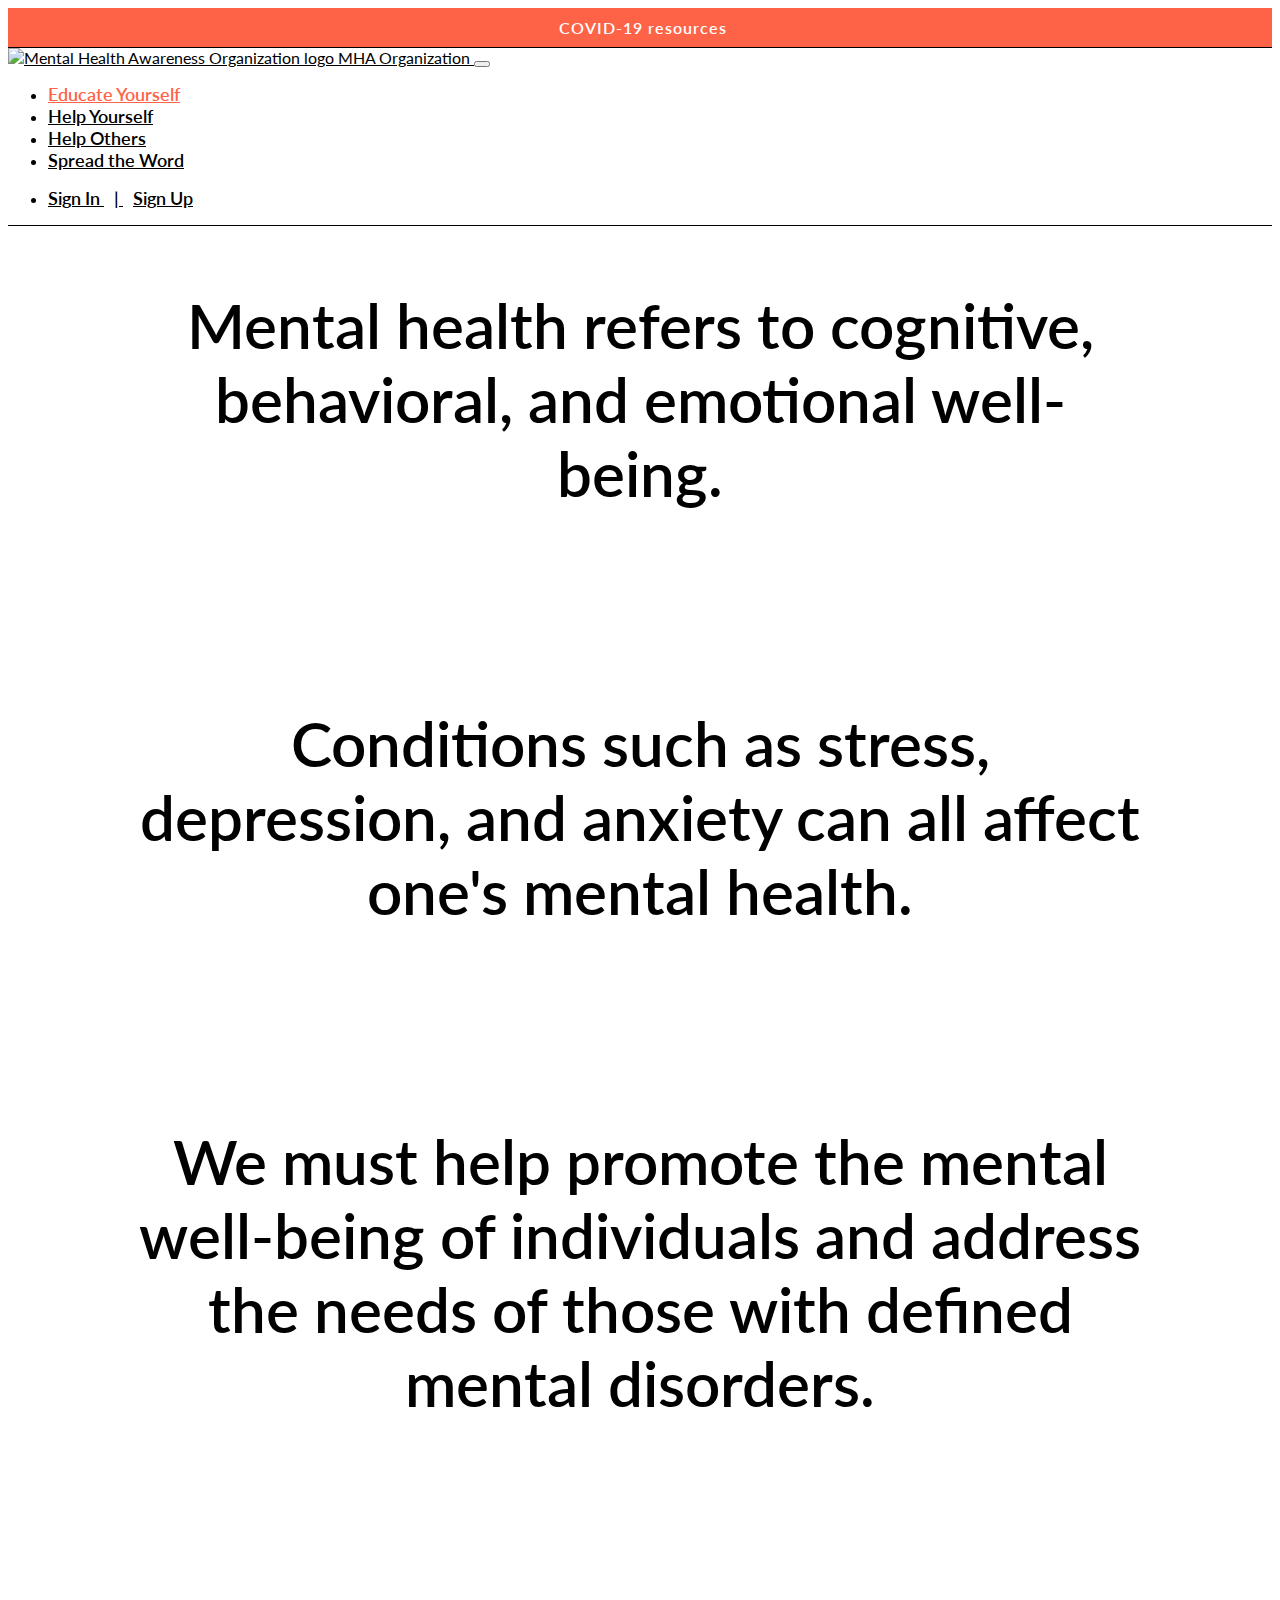
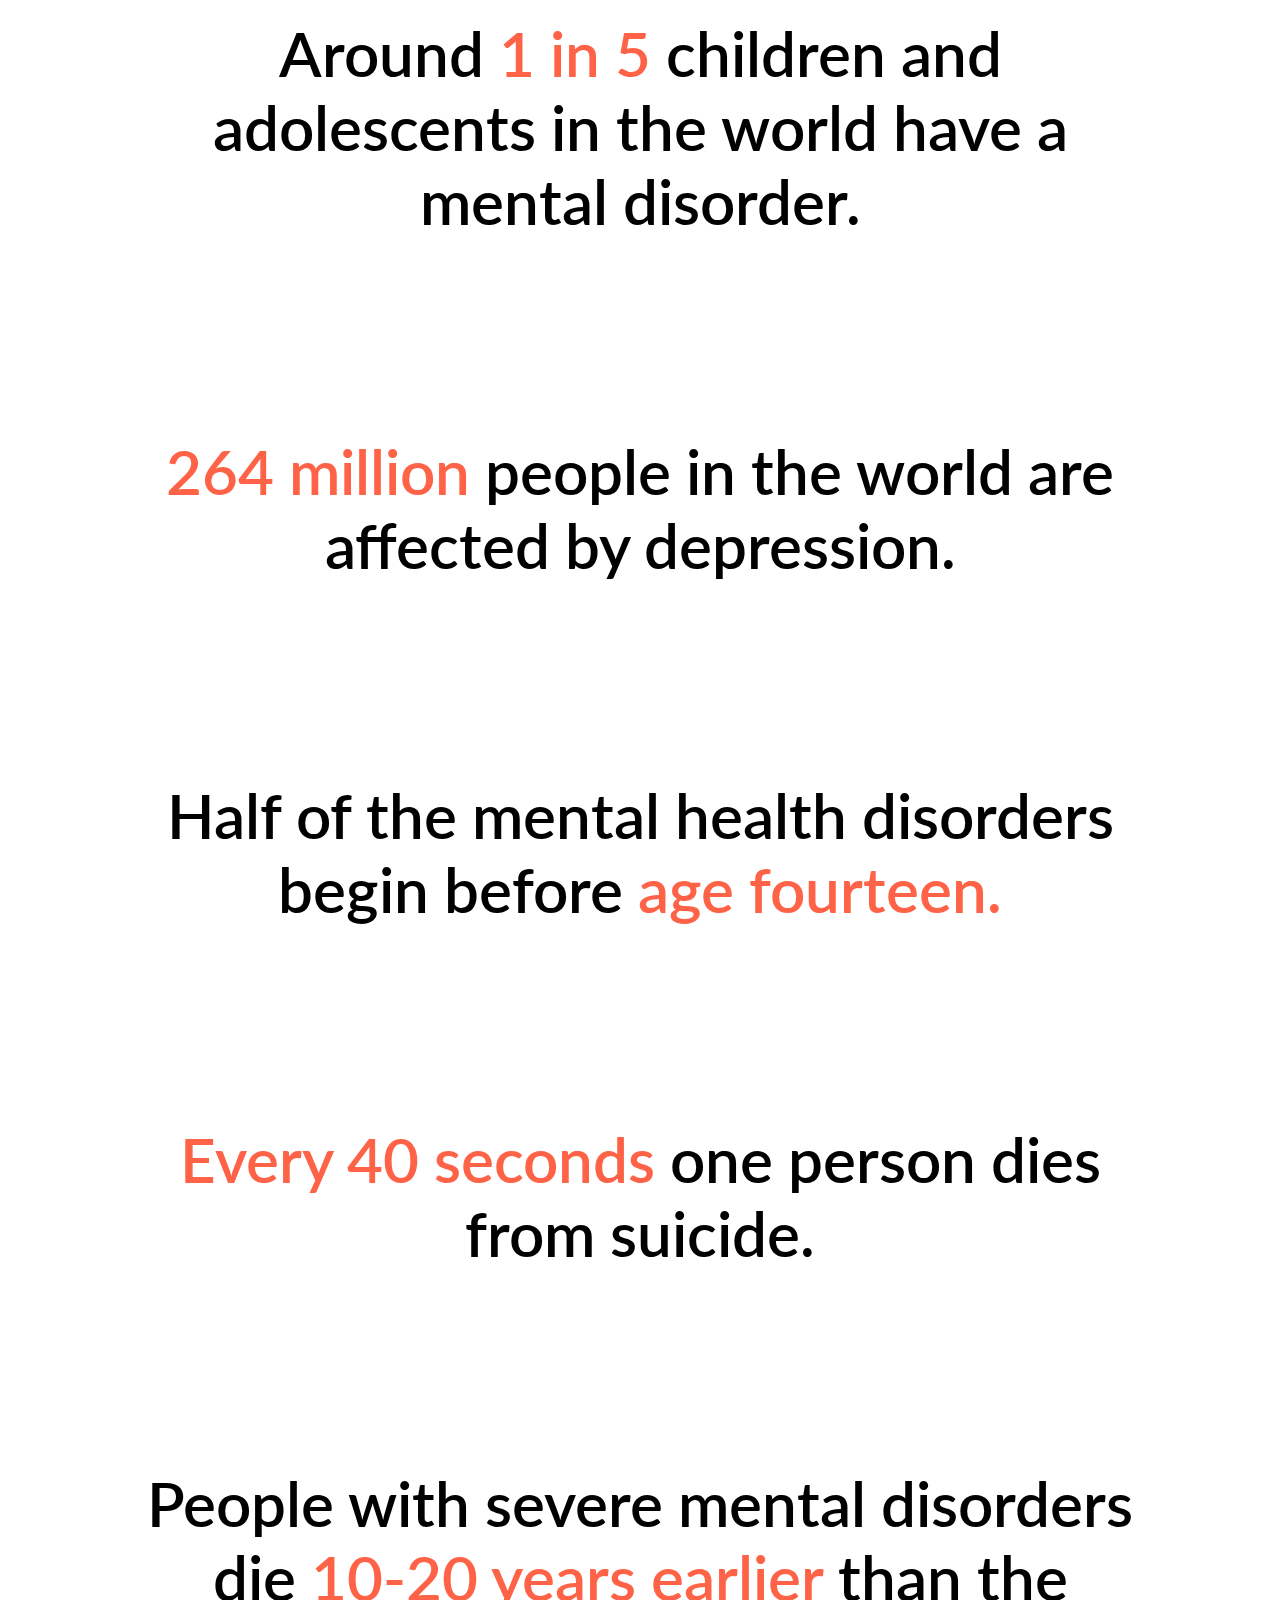
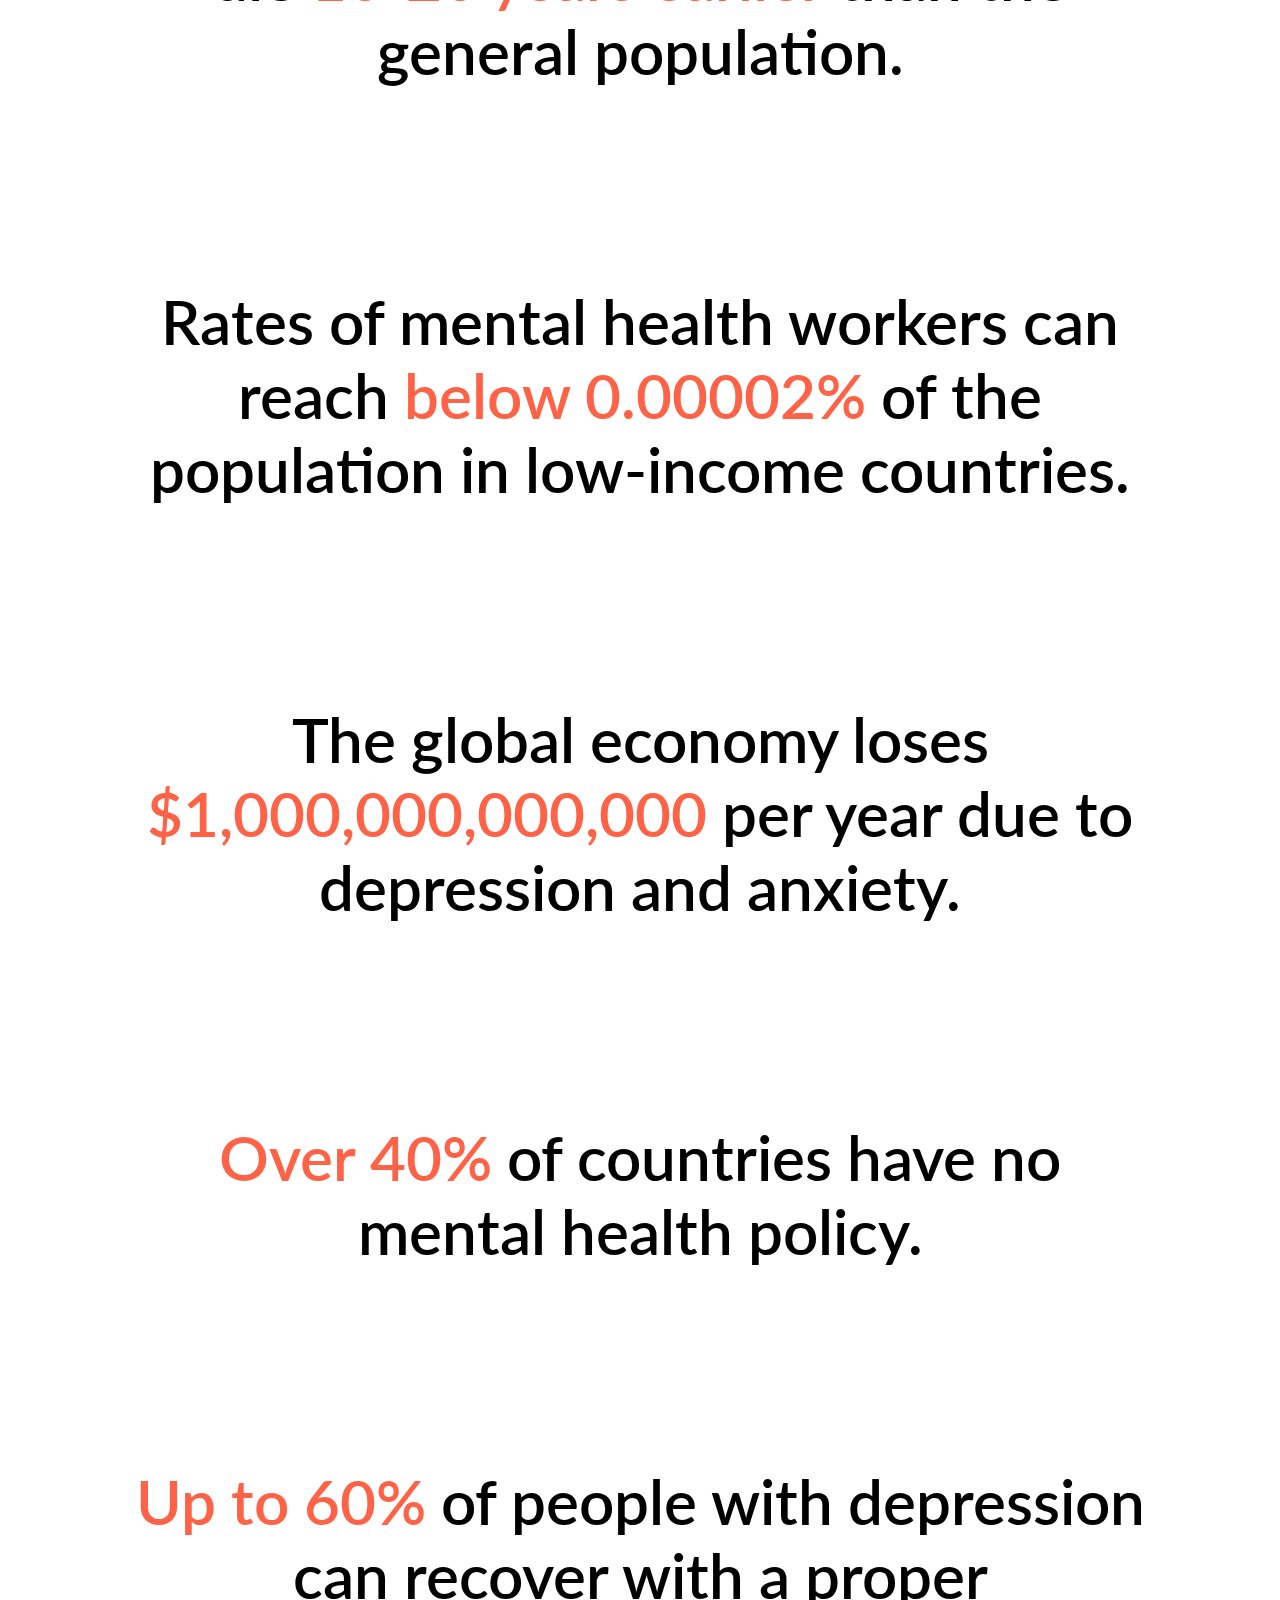
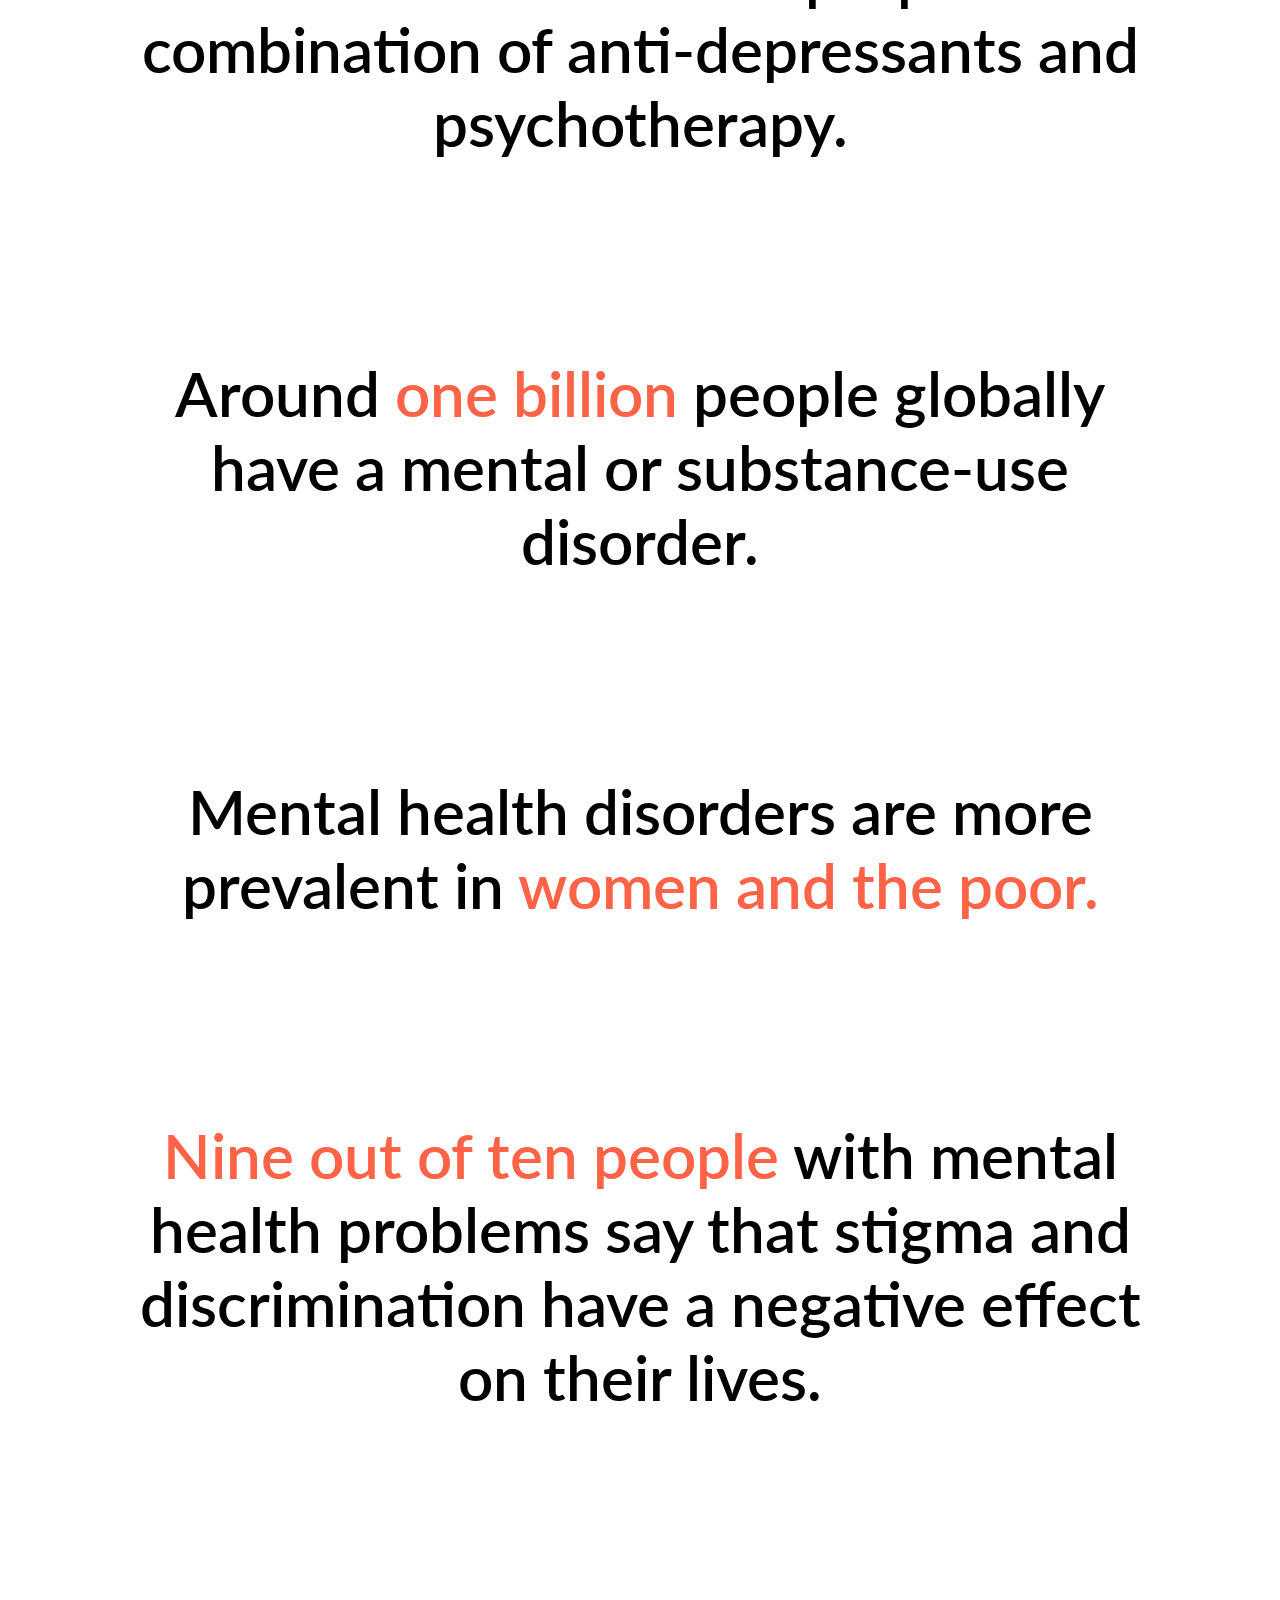
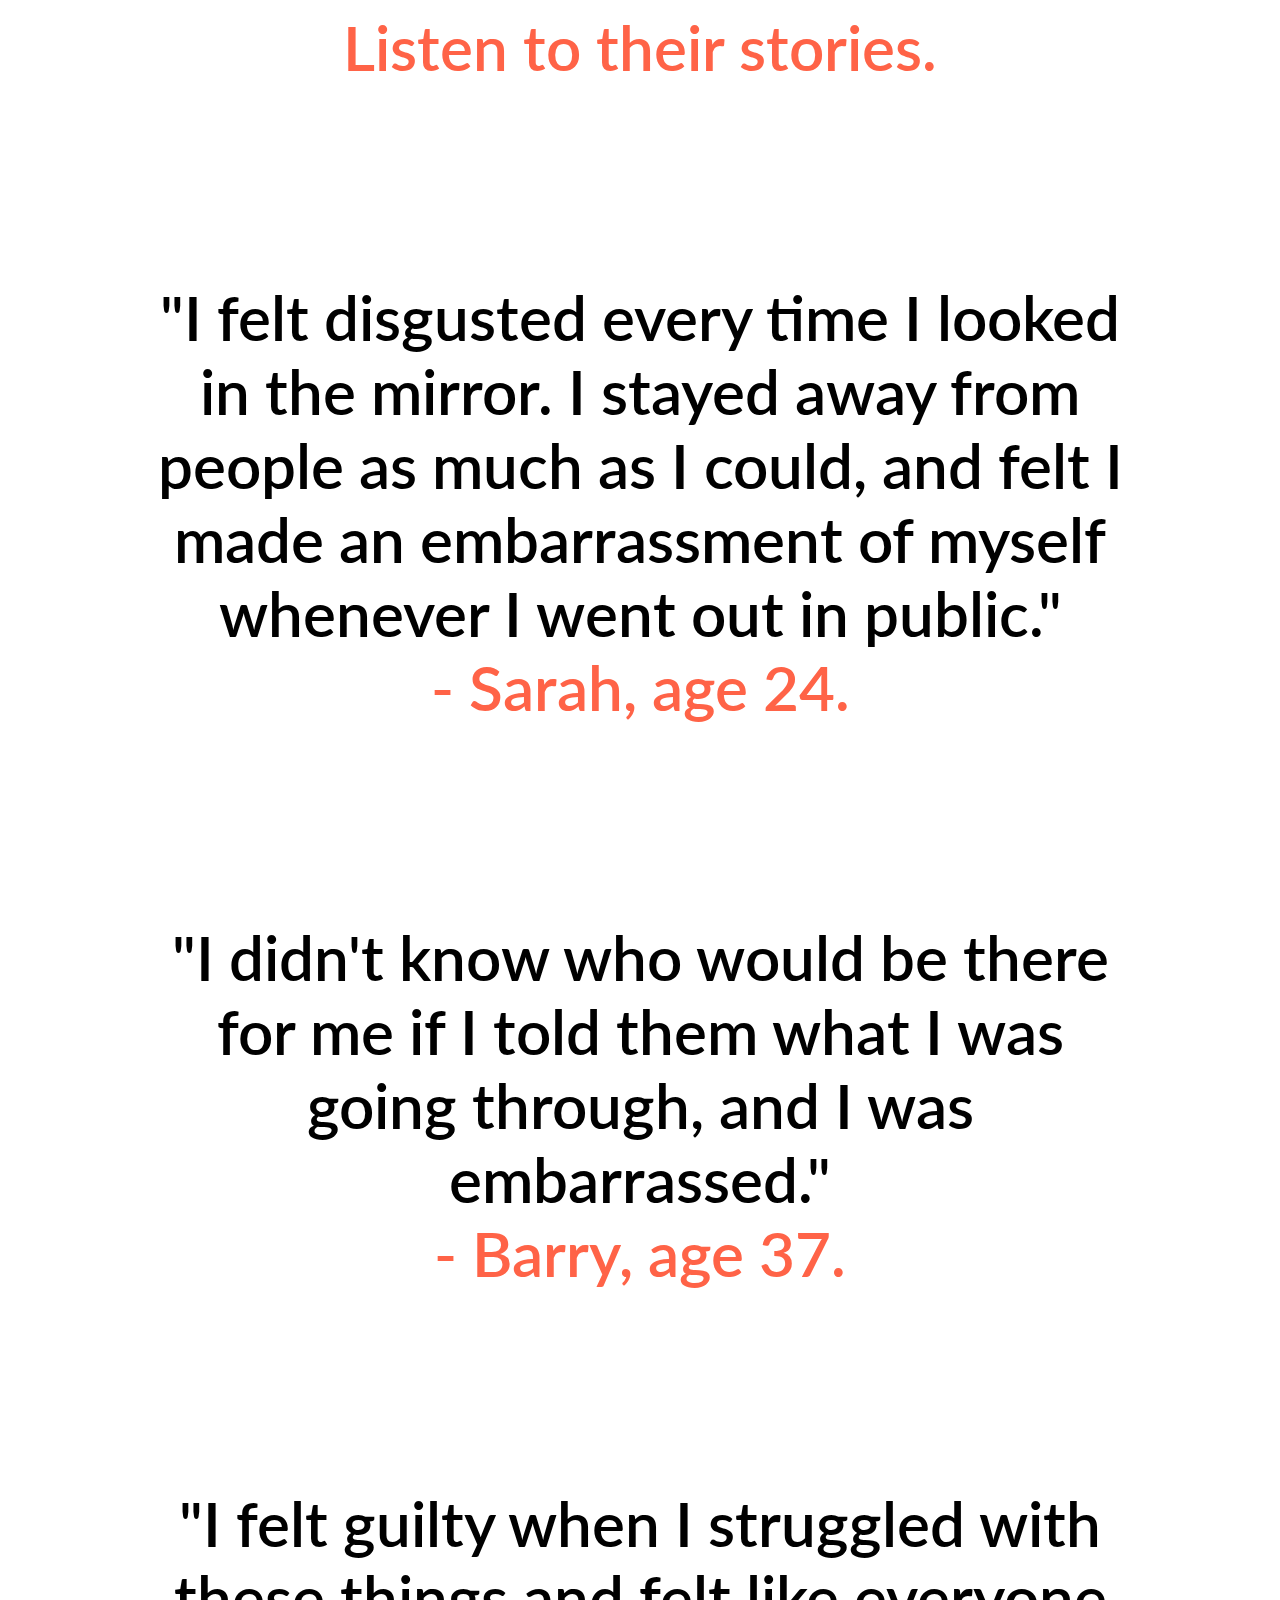
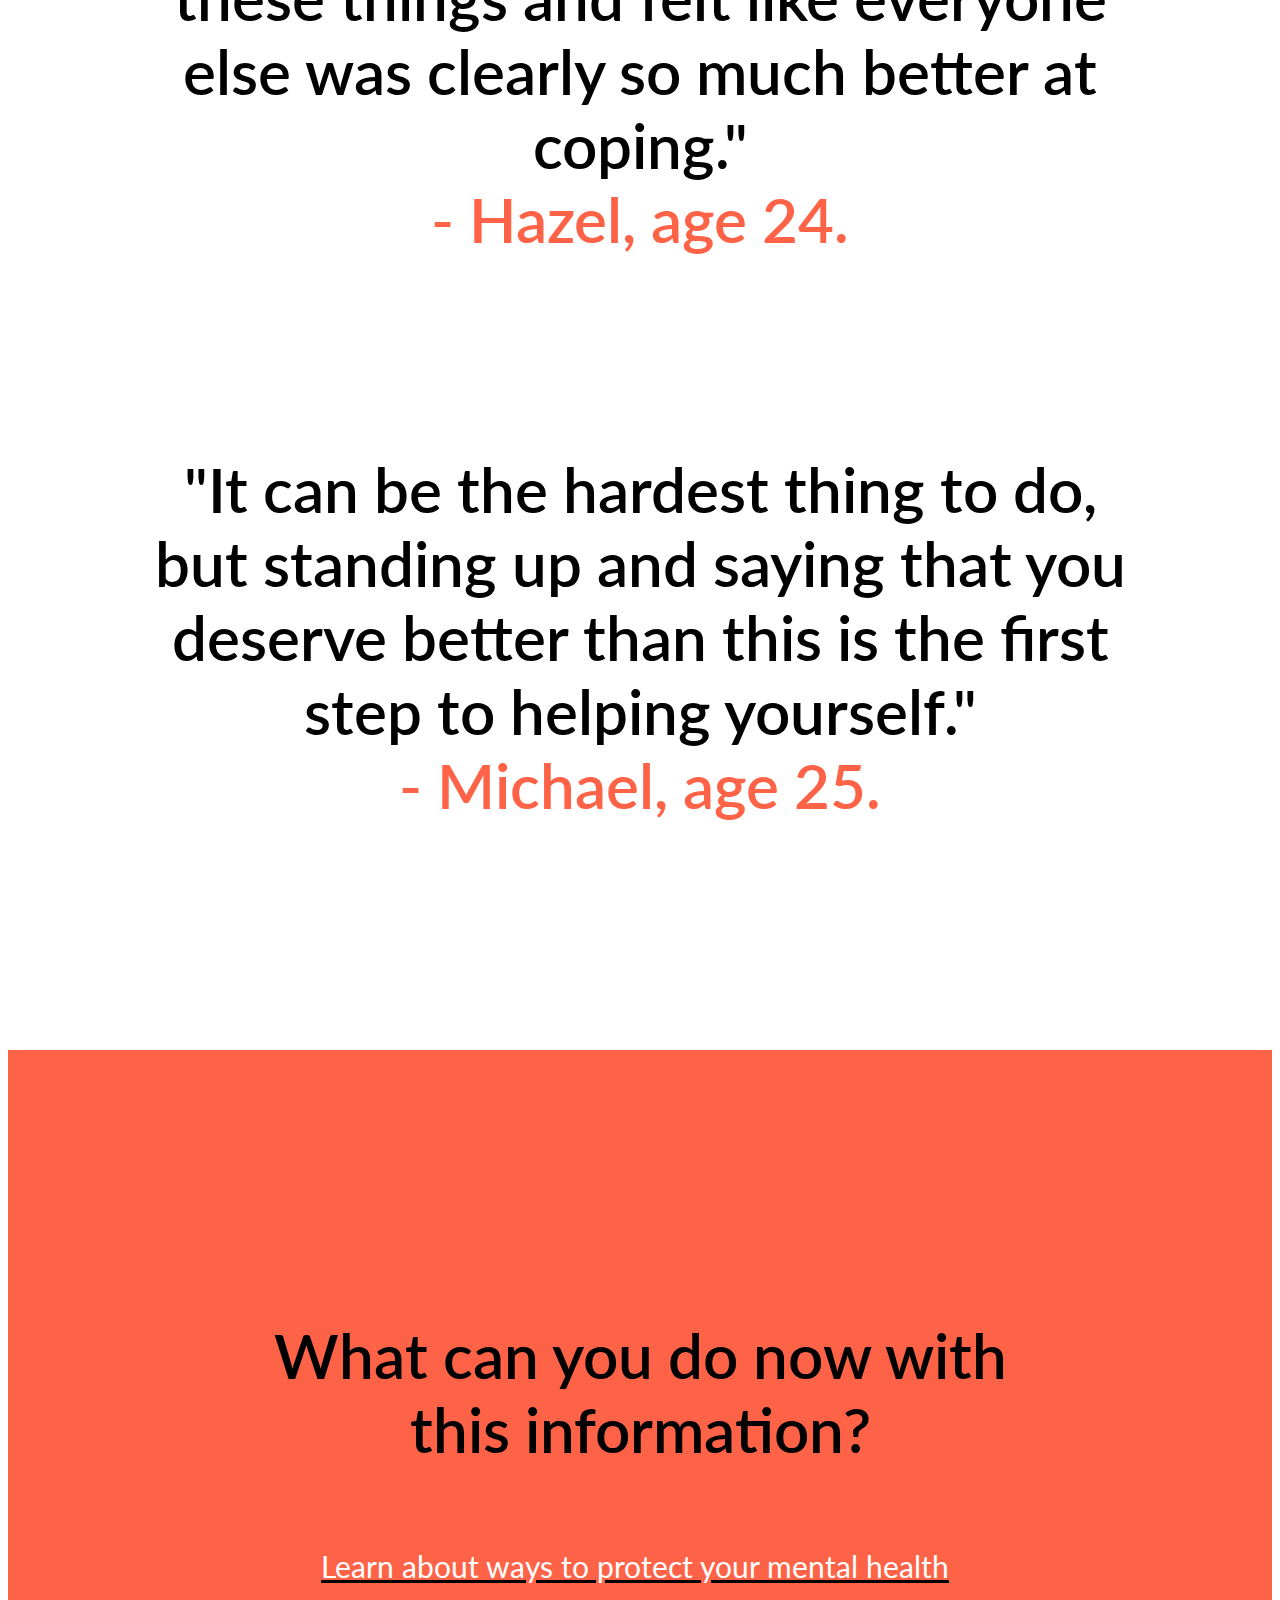
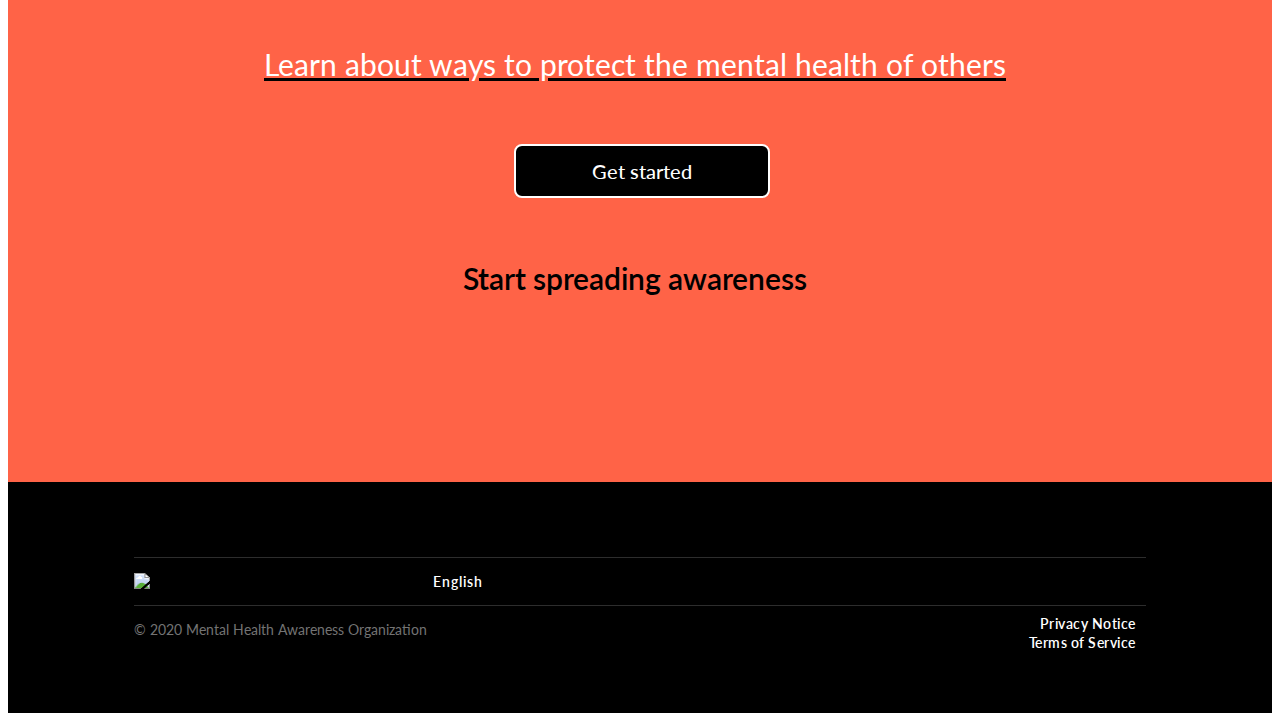
==== commit bda24d2a: "add the links-icon to the covid-19-awareness section of the header on every .html page and add appro" ====
--- a/educate-yourself.html
+++ b/educate-yourself.html
@@ -6,61 +6,31 @@
     <meta name="keywords" content="Mental, Health, Awareness, Help, Depression, Anxiety, PTSD">
     <meta name="author" content="Madyar Kozhakhmetov">
     <meta name="viewport" content="width=device-width, initial-scale=1.0">
+    <!-- Bootstrap link below -->
+    <link rel="stylesheet" href="https://cdn.jsdelivr.net/npm/bootstrap@4.5.3/dist/css/bootstrap.min.css" integrity="sha384-TX8t27EcRE3e/ihU7zmQxVncDAy5uIKz4rEkgIXeMed4M0jlfIDPvg6uqKI2xXr2" crossorigin="anonymous">
     <!-- FontAwesome link below -->
     <script src="https://use.fontawesome.com/5d5a7b196b.js"></script>
     <!-- Google Fonts link below -->
     <link rel="preconnect" href="https://fonts.gstatic.com">
     <link href="https://fonts.googleapis.com/css2?family=Lato:ital,wght@0,100;0,300;0,400;0,700;0,900;1,100;1,300;1,400;1,700;1,900&display=swap" rel="stylesheet"> 
-    <!-- Bootstrap link below -->
-    <link rel="stylesheet" href="https://cdn.jsdelivr.net/npm/bootstrap@4.5.3/dist/css/bootstrap.min.css" integrity="sha384-TX8t27EcRE3e/ihU7zmQxVncDAy5uIKz4rEkgIXeMed4M0jlfIDPvg6uqKI2xXr2" crossorigin="anonymous">
+    <!-- Favicon link below -->
+    <link rel="shortcut icon" href="assets/favicon/favicon.ico" type="image/x-icon">
     <!-- CSS link below -->
     <link rel="stylesheet" href="assets/css/style.css">
-    <!-- Favicon link below -->
-    <link rel="shortcut icon" href="assets/favicon/favicon.ico" type="image/x-icon">
     <title>MHA Educate Yourself</title>
-    <style> /* Styles that would not work in the external CSS but would on the internal CSS */
-        nav {
-            border-bottom: 1px solid #000000;
-        }
-        .mha-nav {
-            color: #000000 !important;
-            font-weight: 600 !important;
-            font-family: 'Lato', sans-serif !important;
-            font-size: 18px !important;
-        }
-        .mha-nav:hover, .mha-nav:hover span {
-            color: #FF6347 !important;
-        } 
-
-        .mha-active {
-            color: #FF6347 !important;
-        }
-
-        a.mha-active:hover {
-            color: #FF4500 !important;
-        }
-        
-        #mha-navbar-right-space {
-            padding-left: 10px !important;
-            padding-right: 10px !important;
-        }
-        .mha-link {
-            text-decoration: none !important;
-        }
-    </style>
 </head>
 <body>
     <header>
         <aside>
             <div id="covid-19-awareness">
                 <a href="https://www.who.int/emergencies/diseases/novel-coronavirus-2019" target="_blank" class="mha-link">
-                <i class="fa fa-info-circle"></i>COVID-19 resources</a>
+                <i class="fa fa-info-circle"></i>COVID-19 resources<i class="fa fa-angle-right"></i></a>
             </div>
         </aside>
-        <nav class="navbar navbar-expand-lg my-0 navbar-light"> <!-- navbar uses bootstrap code -->
+        <nav class="navbar navbar-expand-lg my-0 navbar-light" id="custom-nav-css"> <!-- navbar uses bootstrap code -->
         <div class="container-fluid"> 
-            <a class="navbar-brand" href="index.html">
-                <img src="assets/images/hugging.png" width="33" height="33" class="d-inline-block align-top" alt="Mental Health Awareness Organization logo" loading="lazy">
+            <a class="navbar-brand" id="custom-navbar-brand-mobile-responsiveness" href="index.html">
+                <img src="assets/images/hugging.png" class="d-inline-block align-top" alt="Mental Health Awareness Organization logo" loading="lazy">
                 MHA Organization
             </a>
             <button class="navbar-toggler" type="button" data-toggle="collapse" data-target="#navbarToggler" aria-controls="navbarToggler" aria-expanded="false" aria-label="Toggle navigation">
@@ -109,12 +79,12 @@
     <section class="educate-yourself-call-to-action">
         <div class="textual-info">
             <h1>What can you do now with this information?</h1>
-            <a href="help-yourself.html"><p>Learn about ways to protect your mental health.</p></a>
-            <a href="help-others.html"><p>Learn about ways to protect the mental health of others.</p></a>
+            <a href="help-yourself.html"><p>Learn about ways to protect your mental health<i class="fa fa-angle-right"></i></p></a>
+            <a href="help-others.html"><p>Learn about ways to protect the mental health of others<i class="fa fa-angle-right"></i></p></a>
         </div>
         <div class="mha-get-started">
             <a href="sign-up.html"><div class="get-started-button">Get started</div></a>
-            <a href="spread-the-word.html" class="start-spreading-awareness">Start spreading awareness</a>
+            <a href="spread-the-word.html" class="start-spreading-awareness angle-color-black">Start spreading awareness<i class="fa fa-angle-right"></i></a>
         </div>
     </section>
 
--- a/assets/css/style.css
+++ b/assets/css/style.css
@@ -1,19 +1,7 @@
-/* All pages */
+/* All pages (navigation, footer, and other elements that are used in multiple pages) */
 * {
     color: 	#000000;
     font-family: 'Lato', sans-serif;
-}
-
-#covid-19-awareness, #covid-19-awareness a, .fa-info-circle {
-    background-color: #FF6347;
-    color: white;
-    text-align: center;
-    font-weight: 600;
-    letter-spacing: 1px;
-}
-
-.fa-info-circle {
-    margin-right: 10px; /* to ensure space for aesthetics */
 }
 
 #covid-19-awareness {
@@ -21,6 +9,71 @@
     padding-top: 10px;
     padding-bottom: 10px;
     border-bottom: 1px solid #000000;
+}
+
+#covid-19-awareness, #covid-19-awareness a, .fa-info-circle {
+    background-color: #FF6347;
+    color: white;
+    text-align: center;
+    font-weight: 600;
+    letter-spacing: 1px;
+}
+
+#covid-19-awareness a:hover {
+    text-decoration: none;
+}
+
+.fa-angle-right {
+    margin-left: 10px;
+    color: #FF6347;
+    font-size: inherit;
+}
+
+#covid-19-awareness .fa-angle-right {
+    color: #ffffff; /* color had to be changed due to the orange background */
+    margin-left: 5px;
+}
+
+.fa-info-circle {
+    margin-right: 10px; /* to ensure space for aesthetics */
+}
+
+#custom-nav-css {
+    border-bottom: 1px solid #000000;
+}
+
+.navbar-brand img {
+    height: 33px;
+    width: 33px;
+}
+
+.mha-nav { 
+    color: #000000 !important; /* !important had to be used as then the bootstrap stylings would take priority over the custom css stylings */
+    font-weight: 600;
+    font-family: 'Lato', sans-serif;
+    font-size: 18px;
+}
+
+.mha-nav:hover, .mha-nav:hover span {
+    color: #FF6347 !important; /* !important had to be used as then the bootstrap stylings would take priority over the custom css stylings */
+} 
+
+.mha-active, .mha-active span {
+    color: #FF6347 !important; /* !important had to be used as then the bootstrap stylings would take priority over the custom css stylings */
+}
+
+a.mha-active:hover, a.mha-active:hover span { /* !important had to be used as then the bootstrap stylings would take priority over the custom css stylings */
+    color: #FF4500 !important; /* a little bit of a darker orange color to have the user notice a difference but still maintain aesthetic integrity */
+}
+
+
+#mha-navbar-right-space {
+    padding-left: 10px;
+    padding-right: 10px;
+}
+
+.mha-link {
+    text-decoration: none;
 }
 
 .mha-get-started {
@@ -179,6 +232,19 @@
 
 /* Extra small devices (phones) */
 @media only screen and (max-width:717px) {
+    #custom-navbar-brand-mobile-responsiveness { 
+        font-size: 16px; /* smaller font for the navbar-brand text on small devices */
+    }
+    #custom-navbar-brand-mobile-responsiveness img { /* a little of a smaller logo on small devices */
+        height: 28px;
+        width: 28px;
+    }
+    .mha-nav {
+        font-size: 16px;
+    }
+    .fa-angle-right {
+        margin-left: 5px; /* smaller margin to stay consistent with the size of the device */
+    }
     .black-background {
         height: 50px;
     }
@@ -208,6 +274,12 @@
 
 /* Small devices (Tablets and landscape phones) */
 @media only screen and (min-width:718px) and (max-width:992px) {
+    .fa-angle-right {
+        margin-left: 8px; /* smaller margin to stay consistent with the size of the device */
+    }
+    #covid-19-awareness .fa-angle-right {
+        margin-left: 5px;
+    }
     .black-background {
         height: 50px; /* smaller height as the device is smaller */
     }
@@ -968,11 +1040,15 @@
 .textual-info a p { /* had to use margins so the link hover wouldn't be as wide as it is with paddings */
     margin-top: 62px;
     margin-bottom: 62px;
-    text-decoration: underline;
+    text-decoration: none;
 }
 
 .textual-info a:hover {
-    text-decoration: underline;
+    text-decoration: none;
+}
+
+.textual-info .fa-angle-right {
+    color: #ffffff;
 }
 
 .educate-yourself-call-to-action .mha-get-started {
@@ -982,7 +1058,7 @@
 }
 
 .educate-yourself-call-to-action .mha-get-started a:hover {
-    color: #000000;
+    color: #000000; /* set the color of the icon to white to match with the text */
 }
 
 .educate-yourself-call-to-action .get-started-button {
@@ -1003,9 +1079,13 @@
 
 .educate-yourself-call-to-action .start-spreading-awareness, .educate-yourself-call-to-action .start-spreading-awareness:hover {
     color: #000000;
-    text-decoration: underline;
+    text-decoration: none;
     font-size: 30px; 
     font-weight: 600;
+}
+
+.angle-color-black .fa-angle-right {
+    color: #000000; /* set the color of the icon to black to match with the text */
 }
 
 /* Extra small devices (phones) */
@@ -1335,6 +1415,10 @@
     color: #49A4D5;
 }
 
+.help-yourself-resources-links .fa-angle-right {
+    color: #49A4D5; /* the color of the icon should match the color of the text */
+}
+
 /* Extra small devices (phones) */
 @media only screen and (max-width:717px) {
     #help-yourself-title div {
@@ -1744,7 +1828,7 @@
 
 .help-others-tips a, .help-others-tips a:hover {
     color: #FF6347;
-    text-decoration: underline;
+    text-decoration: none;
 }
 
 /* Extra small devices (phones) */
@@ -2052,7 +2136,7 @@
 .shop-text a, .shop-text a:hover {
     color: #FF6347;
     font-size: 32px;
-    text-decoration: underline;
+    text-decoration: none;
 }
 
 .image-row-one, .image-row-two {
@@ -2253,8 +2337,8 @@
 /* Sign In page + Sign Up page */
 
 .sign-in-page, .sign-up-page {
-    margin-top: 10%;
-    margin-bottom: 15%;
+    margin-top: 62px;
+    margin-bottom: 62px;
 }
 
 .sign-in, .sign-up {
@@ -2331,20 +2415,18 @@
     margin-right: auto;
 }
 
+.sign-up-tos span {
+    font-weight: 600;
+}
+
 .sign-in-redirect a, .sign-in-redirect a:hover, .sign-up-redirect a, .sign-up-redirect a:hover {
     margin-left: 10px;
     color: #FF6347;
     text-decoration: none;
 }
 
-.sign-up-tos span {
-    font-weight: 600;
-}
-
-.sign-in-sticky-bottom { /* footer element to be fixed at the bottom of the sign-in page */
-    position: fixed;
-    bottom: 0;
-    width: 100%;
+.sign-in-redirect .fa-angle-right, .sign-up-redirect .fa-angle-right {
+    margin-left: 5px; /* smaller margins to accomodate the smaller font */
 }
 
 /* Extra small devices (phones) */
@@ -2370,9 +2452,6 @@
     .sign-in-redirect, .sign-up-redirect, .sign-up-tos {
         font-size: 15px;
     }
-    .sign-in-sticky-bottom {
-        position: static;
-    }
 }
 
 /* Small devices (Tablets and landscape phones) */
@@ -2400,12 +2479,8 @@
     .sign-in-redirect, .sign-up-redirect, .sign-up-tos {
         font-size: 16px;
     }
-}
-
-/* Medium devices (Large tablets and small laptops) */
-@media only screen and (min-width:993px) and (max-width:1310px) {
-    .sign-in-page, .sign-up-page {
-        margin-top: 15%;
+    .sign-in-redirect .fa-angle-right, .sign-up-redirect .fa-angle-right {
+        margin-left: 5px; /* smaller margins to accomodate the smaller font and smaller device screen size */
     }
 }
 
@@ -2416,17 +2491,104 @@
         margin-left: auto;
         margin-right: auto;
     }
+}
+
+/* @media queries with min-height settings to ensure the footer stays at the bottom of the sign-in and sign-up pages */
+@media only screen and (min-height:940px) {
     .sign-in-page {
-        margin-top: 5%;
-        margin-bottom: 10%;
+        margin-top: 150px;
+        margin-bottom: 150px;
     }
     .sign-up-page {
-        margin-top: 3%;
-        margin-bottom: 10%;
-    }
-    .sign-up-sticky-bottom { /* footer element to be fixed at the bottom of the sign-up page */
-        position: fixed;
-        bottom: 0;
-        width: 100%;
+        margin-top: 100px;
+        margin-bottom: 100px;
+    }
+}
+
+@media only screen and (min-height:1110px) {
+    .sign-in-page {
+        margin-top: 200px;
+        margin-bottom: 200px;
+    }
+    .sign-up-page {
+        margin-top: 125px;
+        margin-bottom: 125px;
+    }
+}
+
+@media only screen and (min-height:1230px) {
+    .sign-in-page {
+        margin-top: 300px;
+        margin-bottom: 300px;
+    }
+    .sign-up-page {
+        margin-top: 180px;
+        margin-bottom: 180px;
+    }
+}
+
+@media only screen and (min-height:1430px) {
+    .sign-in-page {
+        margin-top: 400px;
+        margin-bottom: 400px;
+    }
+    .sign-up-page {
+        margin-top: 240px;
+        margin-bottom: 240px;
+    }
+}
+
+@media only screen and (min-height:1570px) {
+    .sign-in-page {
+        margin-top: 500px;
+        margin-bottom: 500px;
+    }
+    .sign-up-page {
+        margin-top: 300px;
+        margin-bottom: 300px;
+    }
+}
+
+@media only screen and (min-height:1760px) {
+    .sign-in-page {
+        margin-top: 600px;
+        margin-bottom: 600px;
+    }
+    .sign-up-page {
+        margin-top: 480px;
+        margin-bottom: 480px;
+    }
+}
+
+@media only screen and (min-height:2030px) {
+    .sign-in-page {
+        margin-top: 800px;
+        margin-bottom: 800px;
+    }
+    .sign-up-page {
+        margin-top: 640px;
+        margin-bottom: 640px;
+    }
+}
+
+@media only screen and (min-height:2430px) {
+    .sign-in-page {
+        margin-top: 1000px;
+        margin-bottom: 1000px;
+    }
+    .sign-up-page {
+        margin-top: 850px;
+        margin-bottom: 850px;
+    }
+}
+
+@media only screen and (min-height:2850px) {
+    .sign-in-page {
+        margin-top: 1400px;
+        margin-bottom: 1400px;
+    }
+    .sign-up-page {
+        margin-top: 1200px;
+        margin-bottom: 1200px;
     }
 }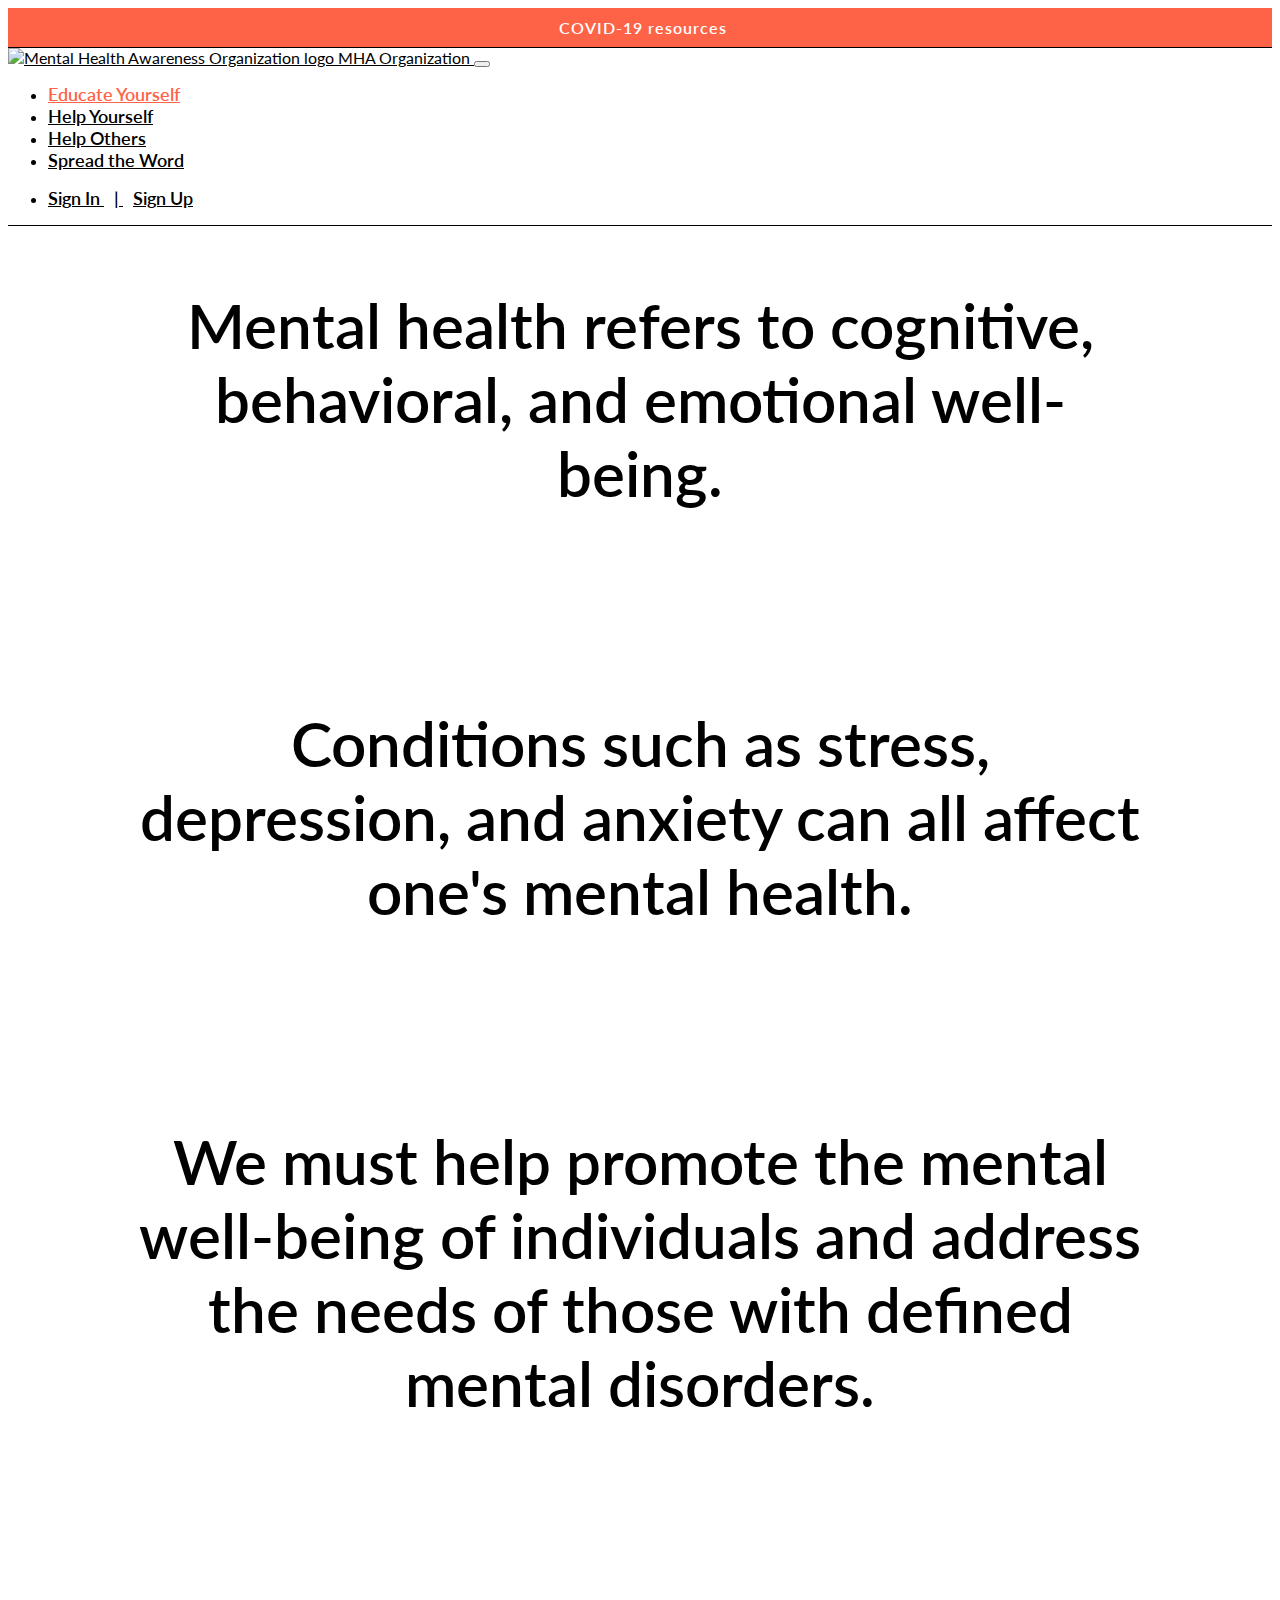
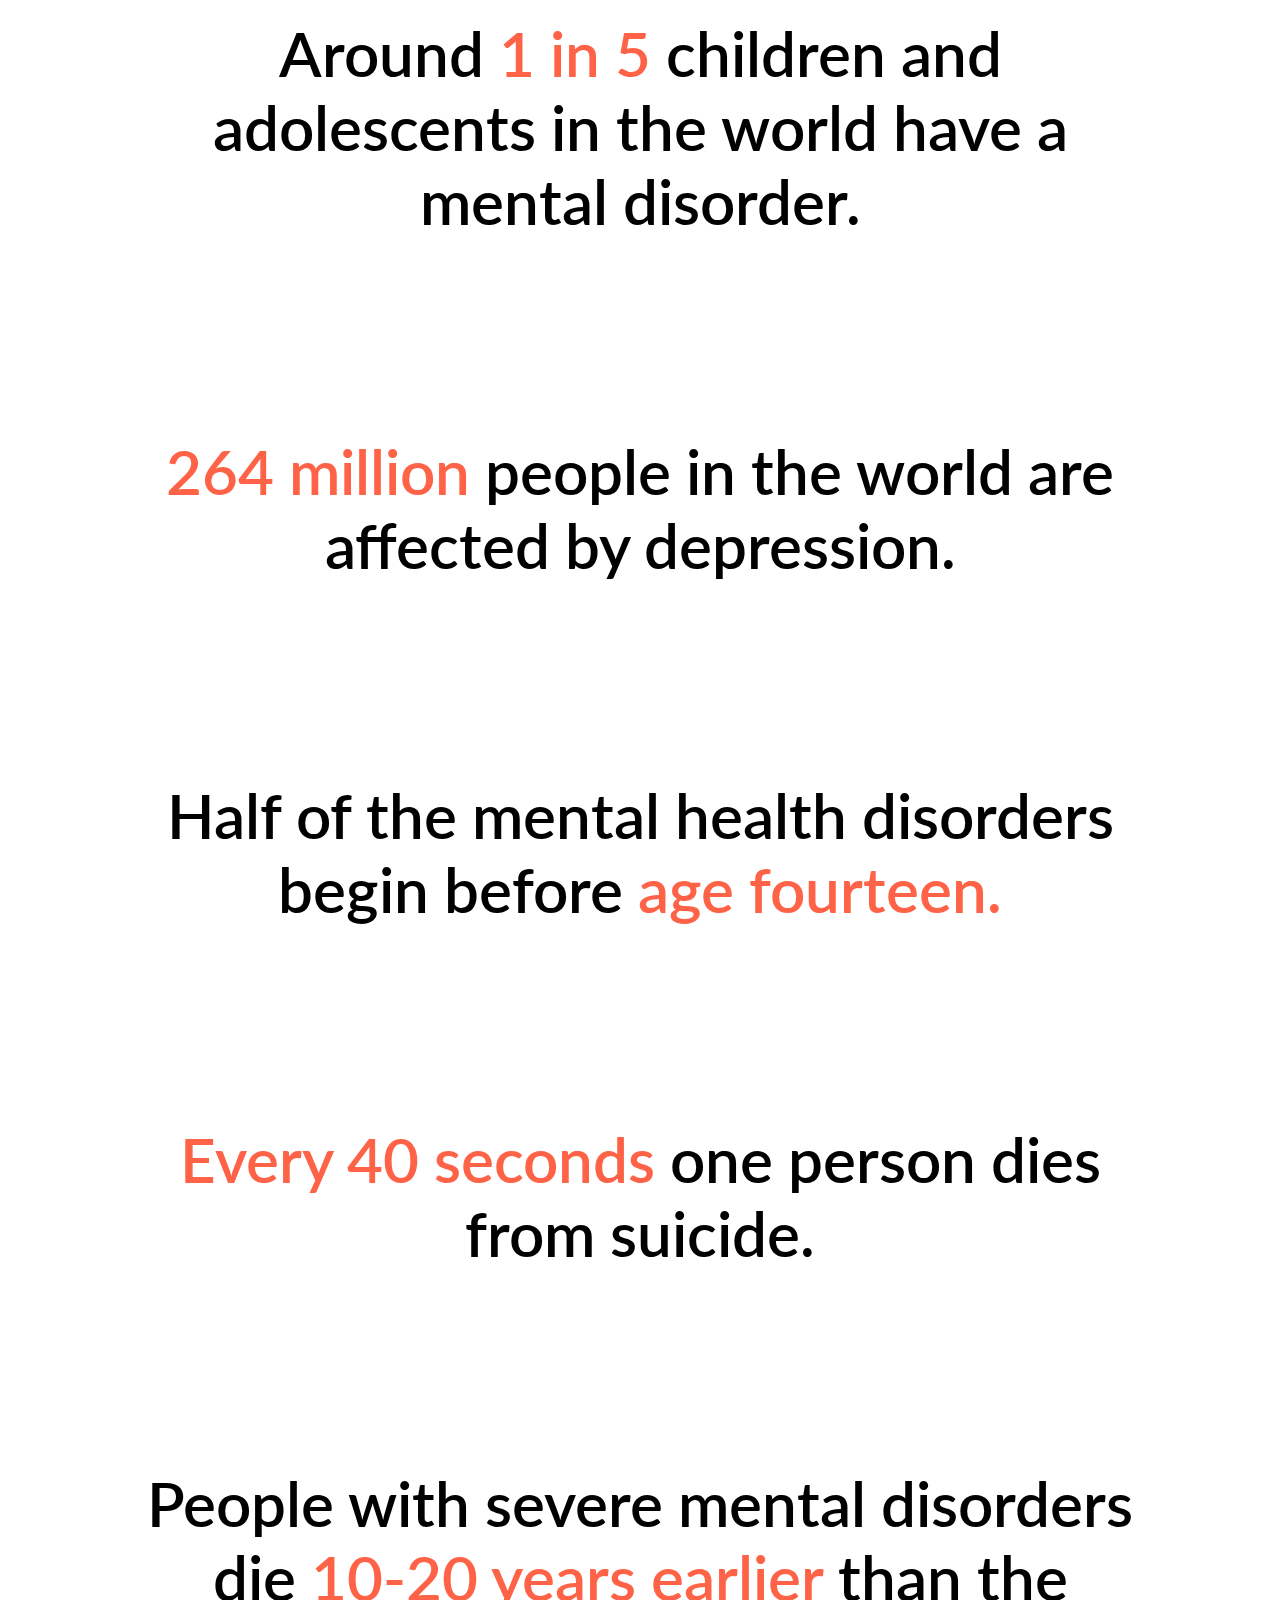
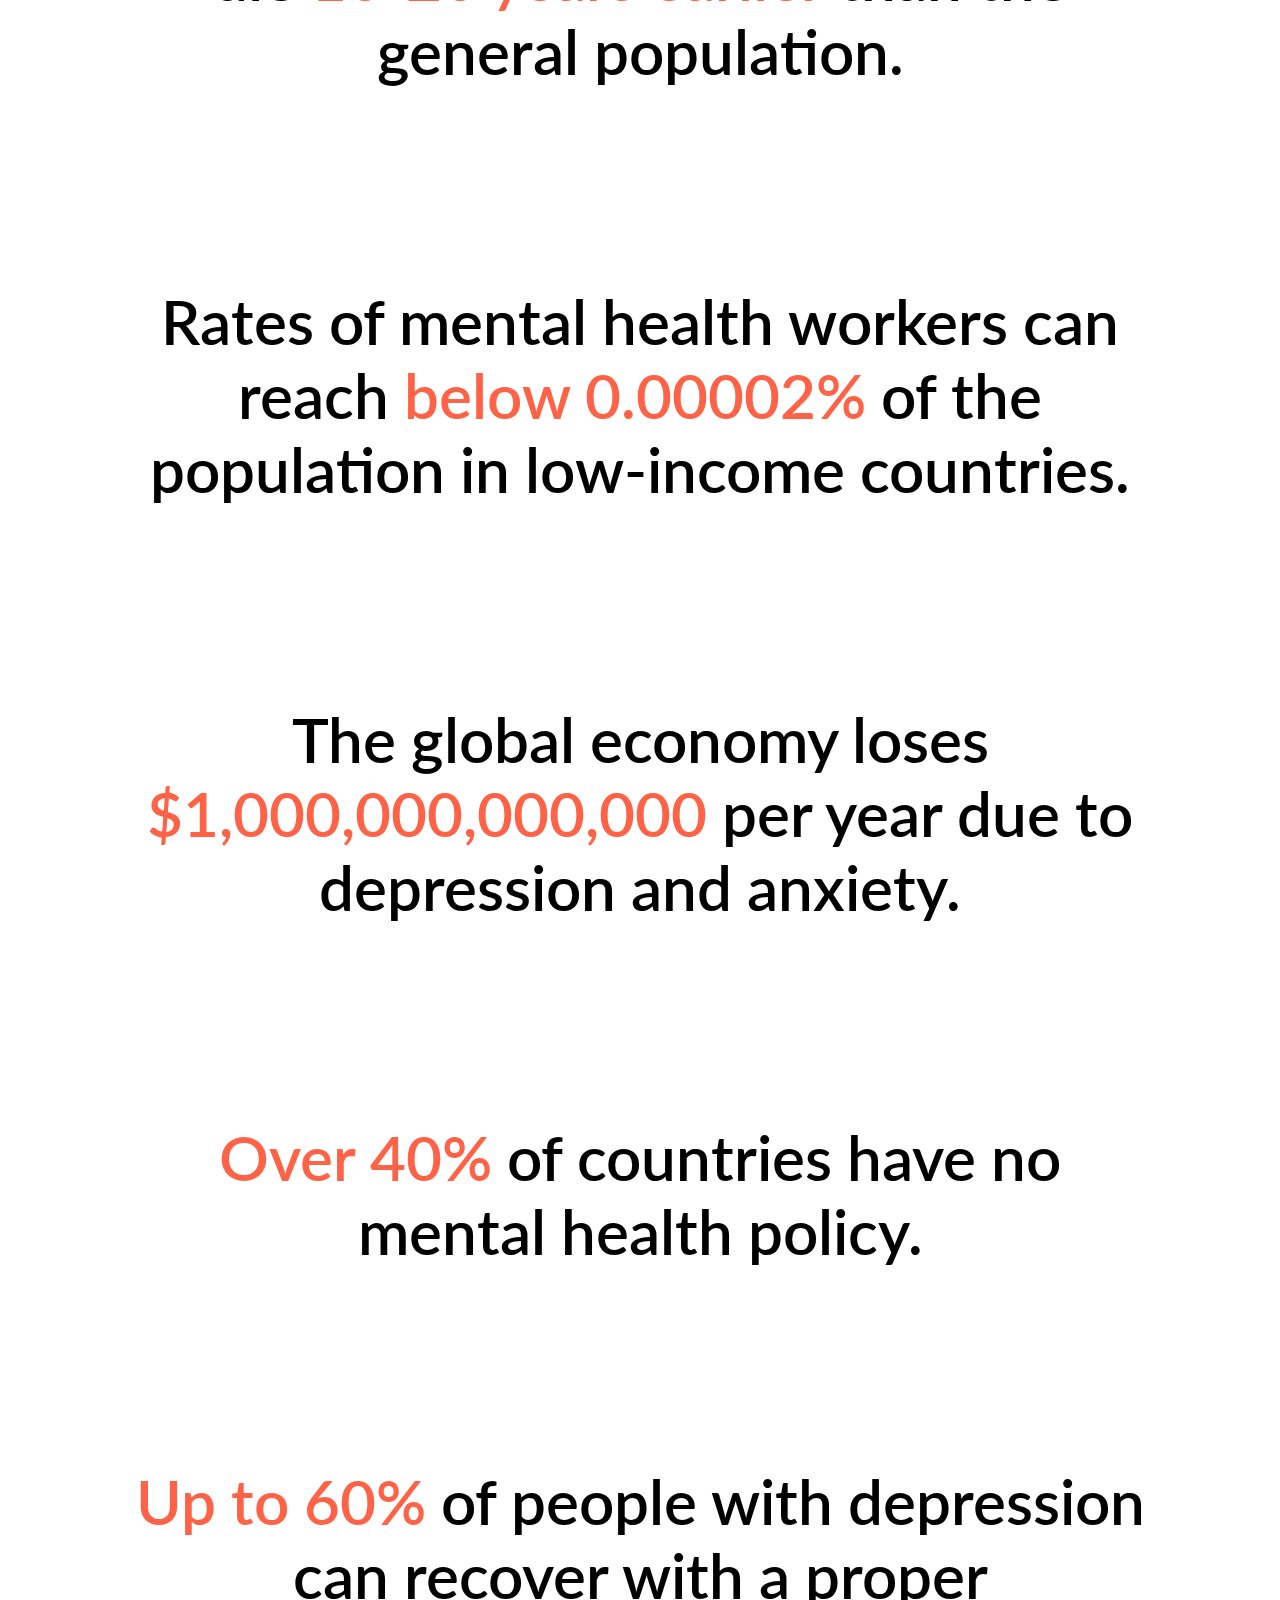
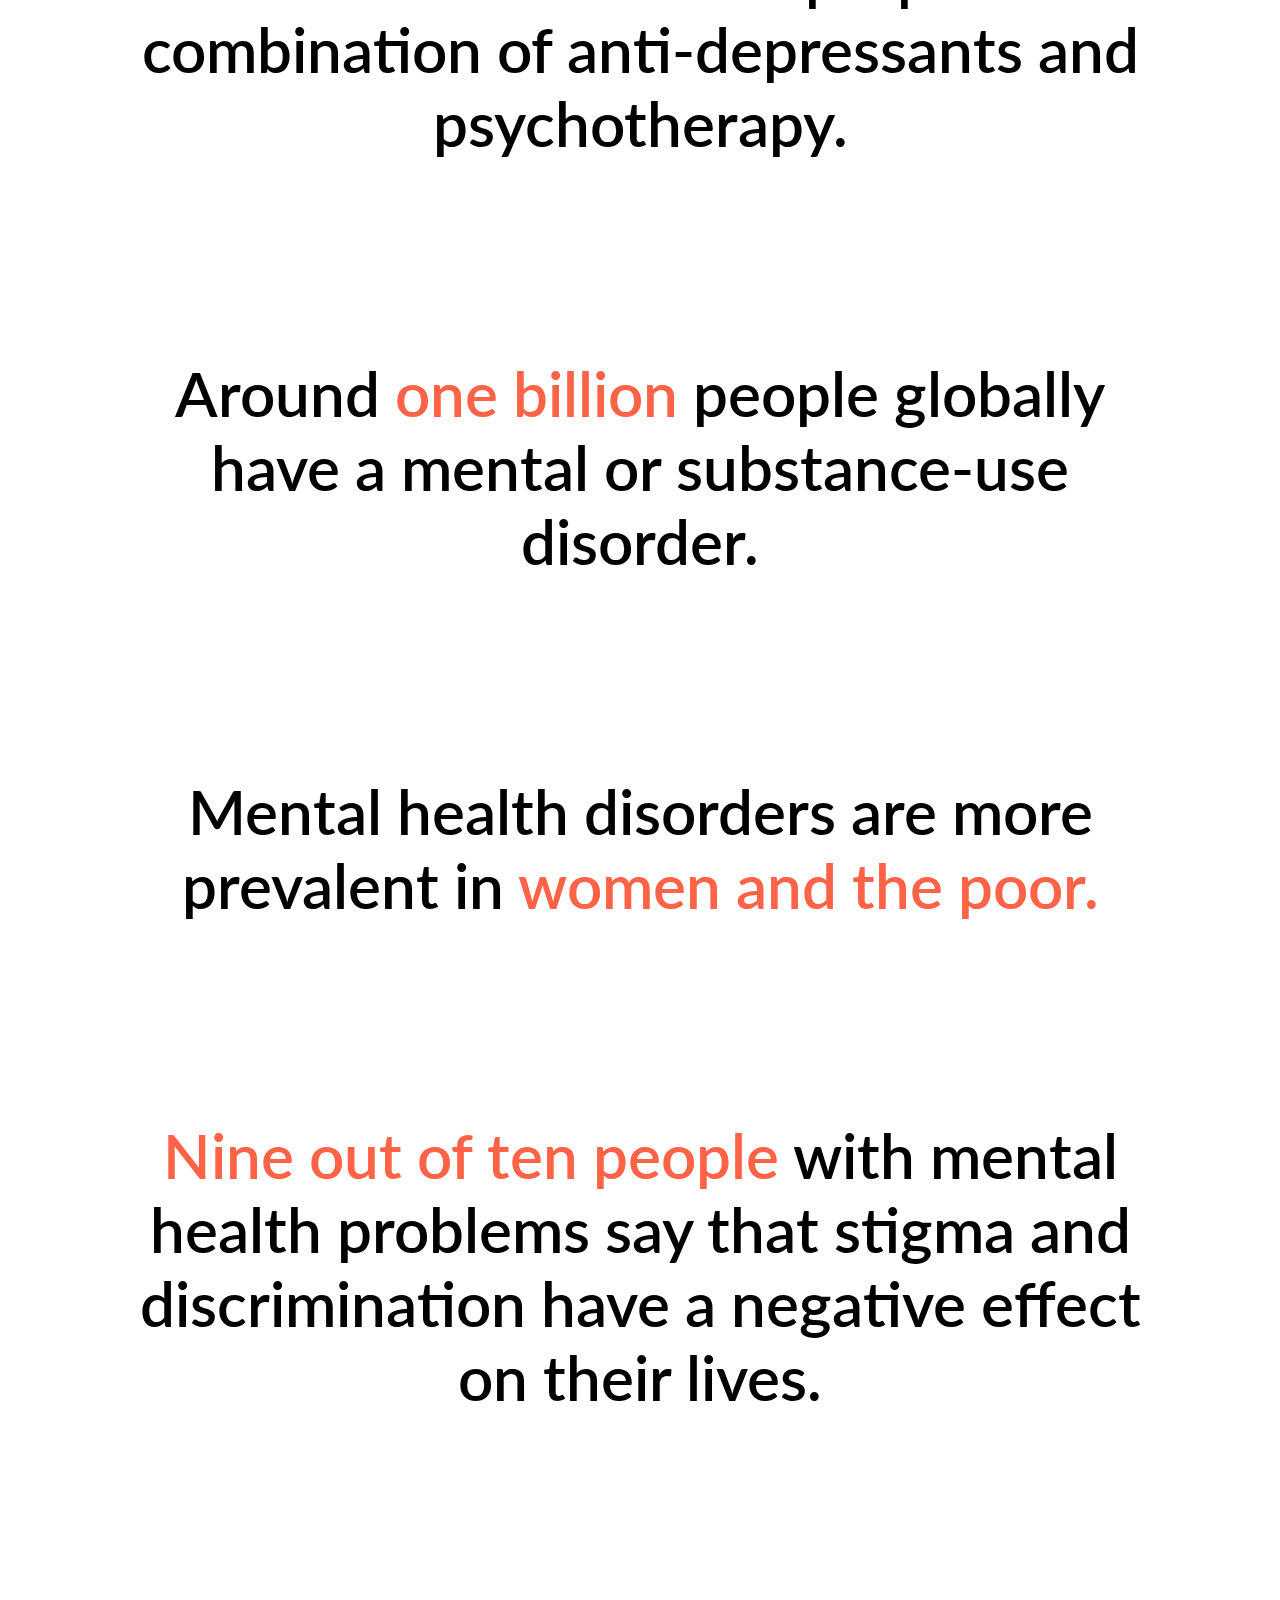
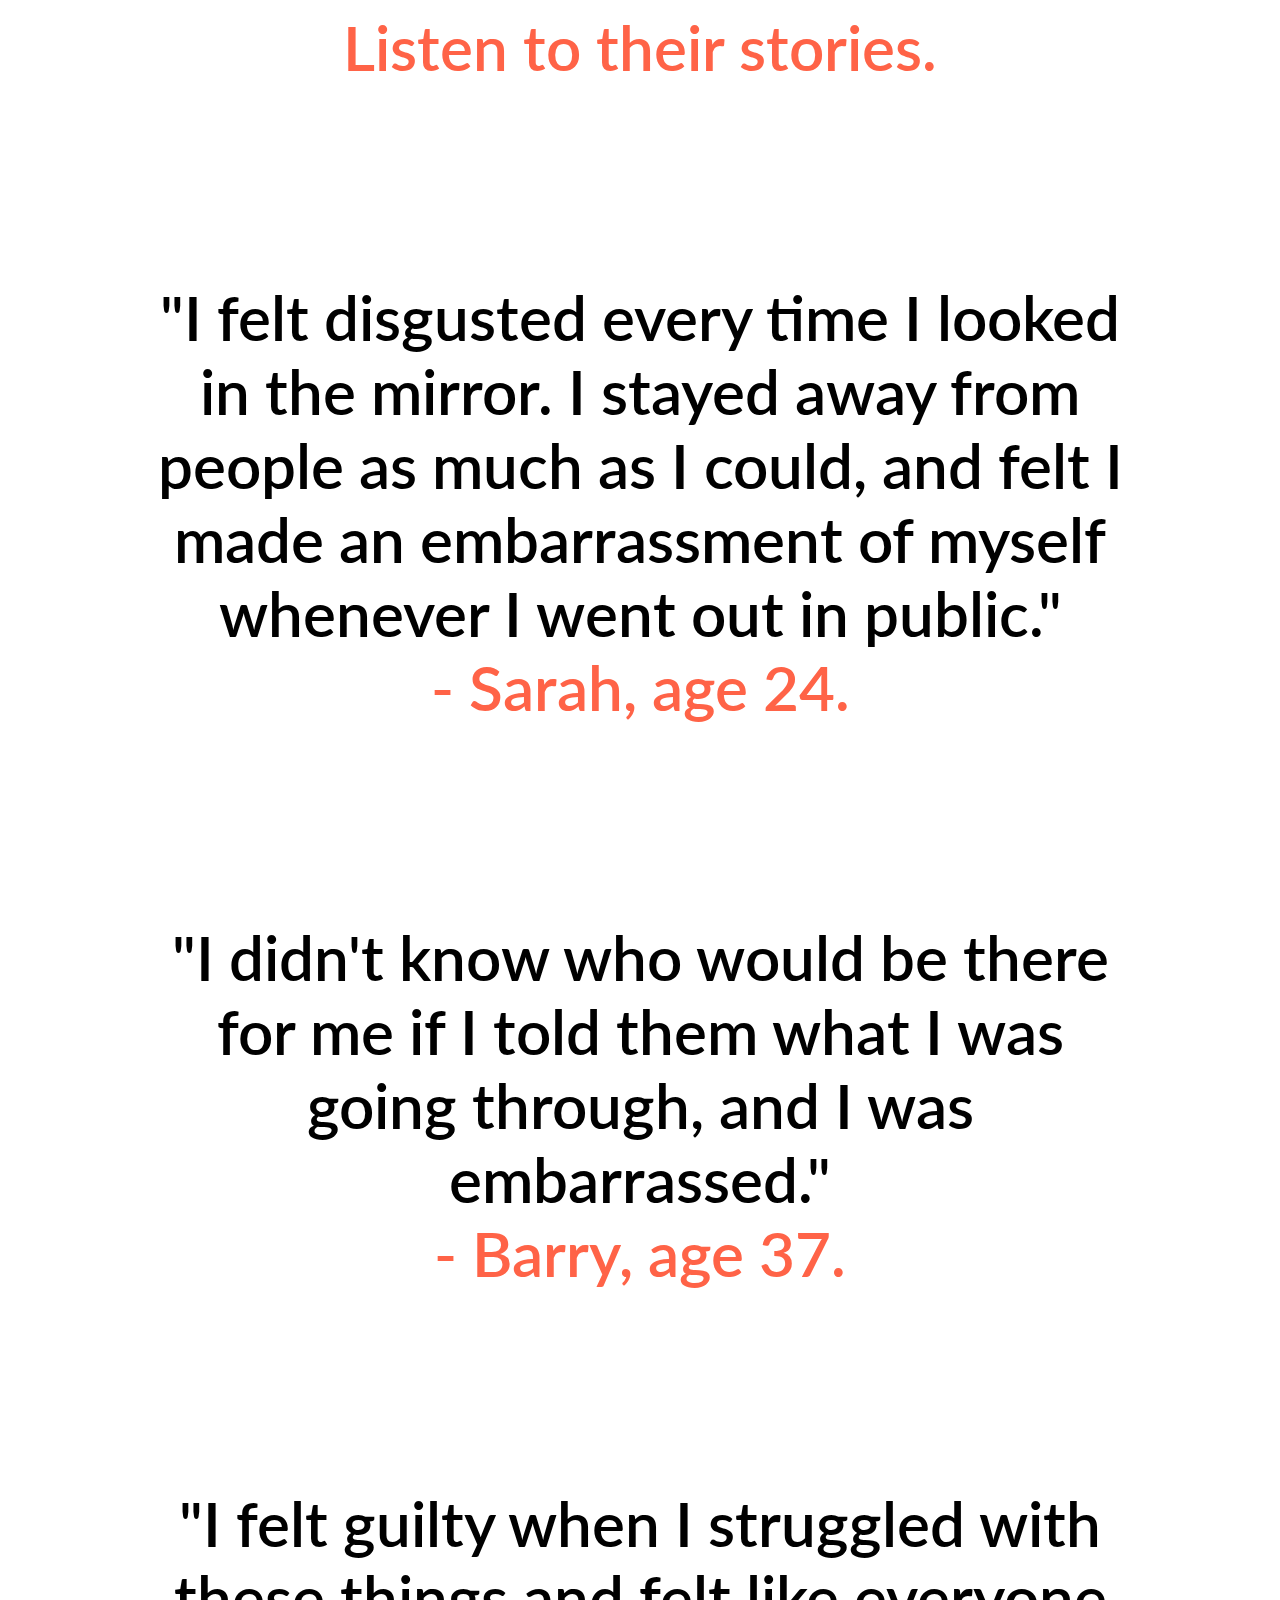
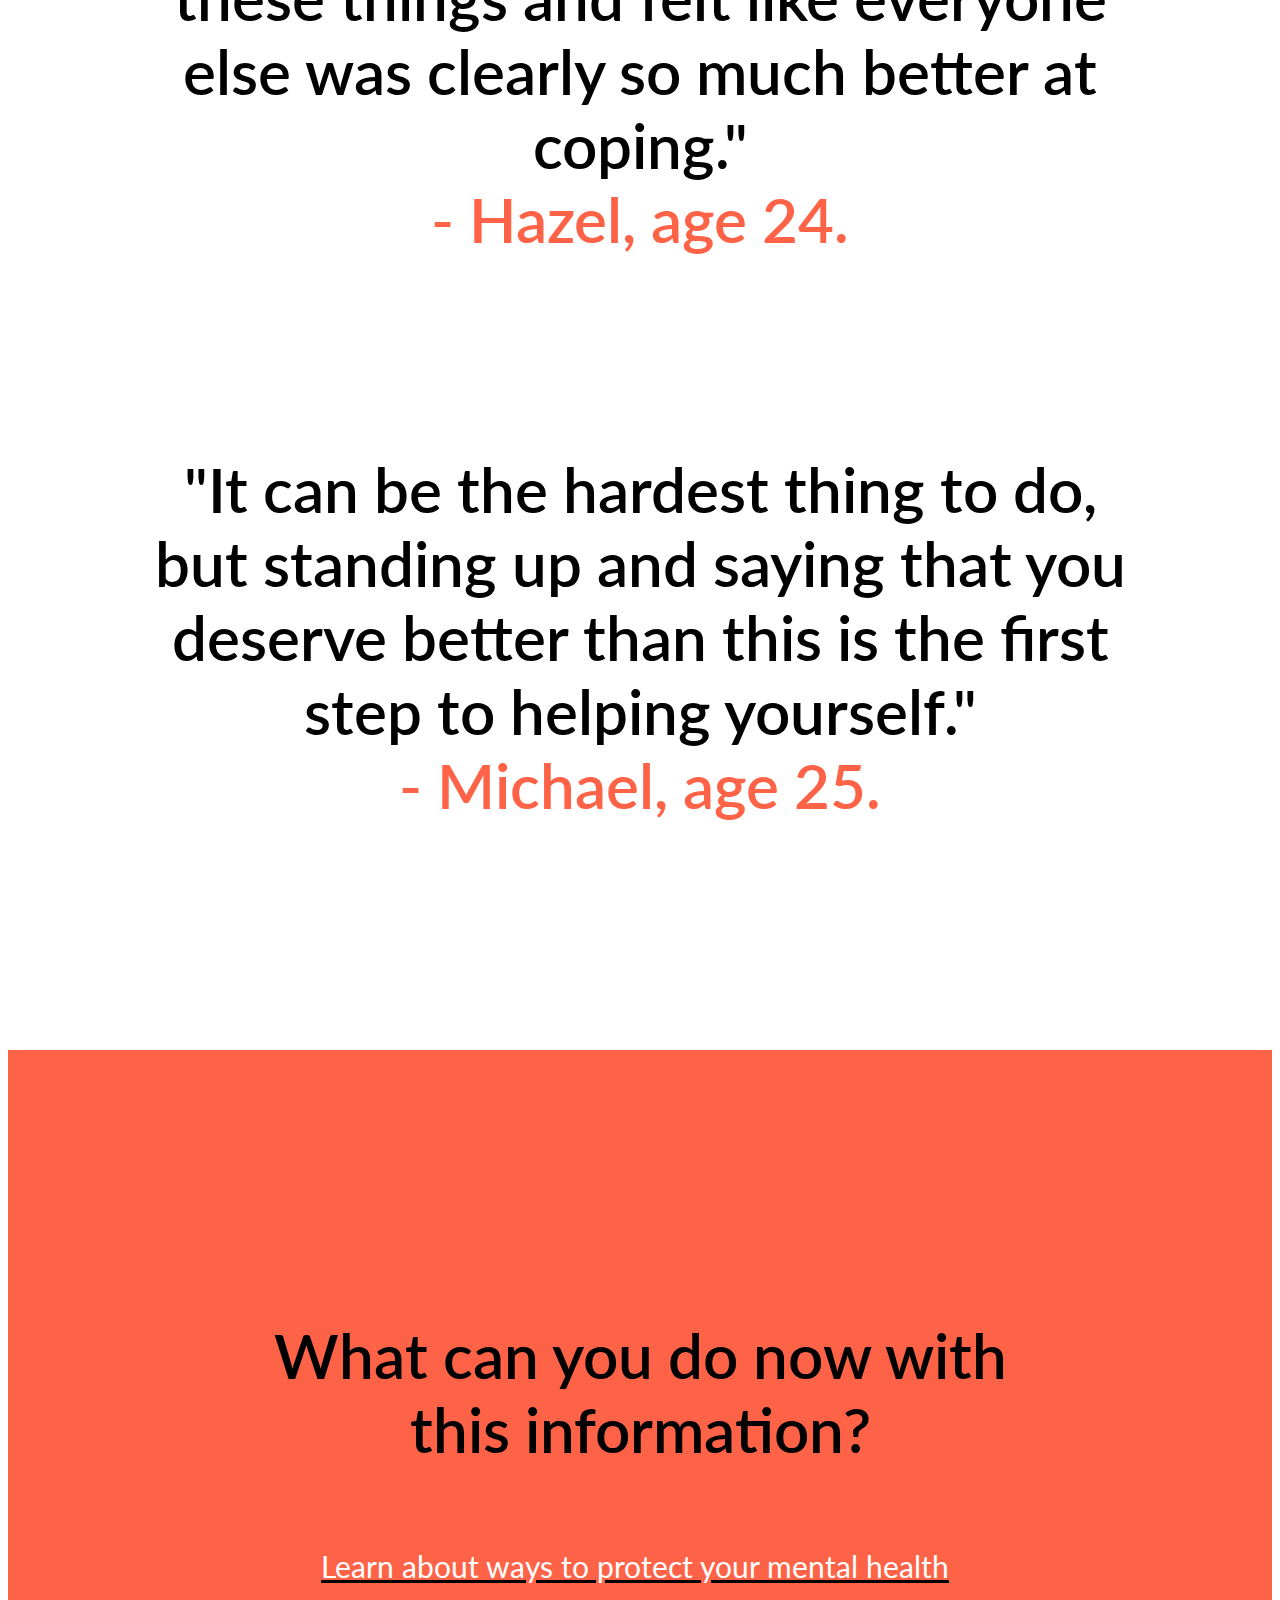
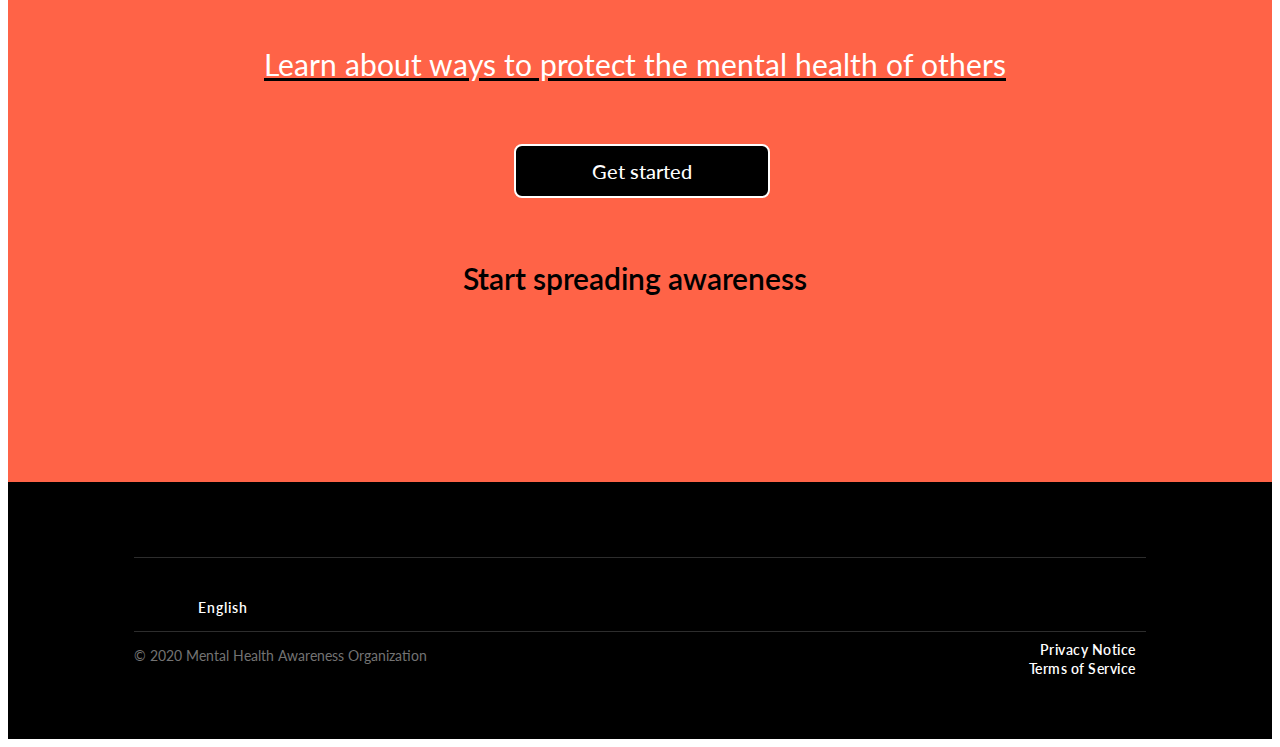
==== commit 578ce97d: "add a lazy loading for all images on all .html pages" ====
--- a/educate-yourself.html
+++ b/educate-yourself.html
@@ -92,7 +92,7 @@
         <div class="black-background"></div>
         <div class="top-footer">
             <div class="top-left">
-                <img src="assets/images/us-flag.png" id="flag" alt="Flag of the United States of America.">
+                <img src="assets/images/us-flag.png" id="flag" alt="Flag of the United States of America." loading="lazy">
                 English
             </div>
             <div class="top-right">
